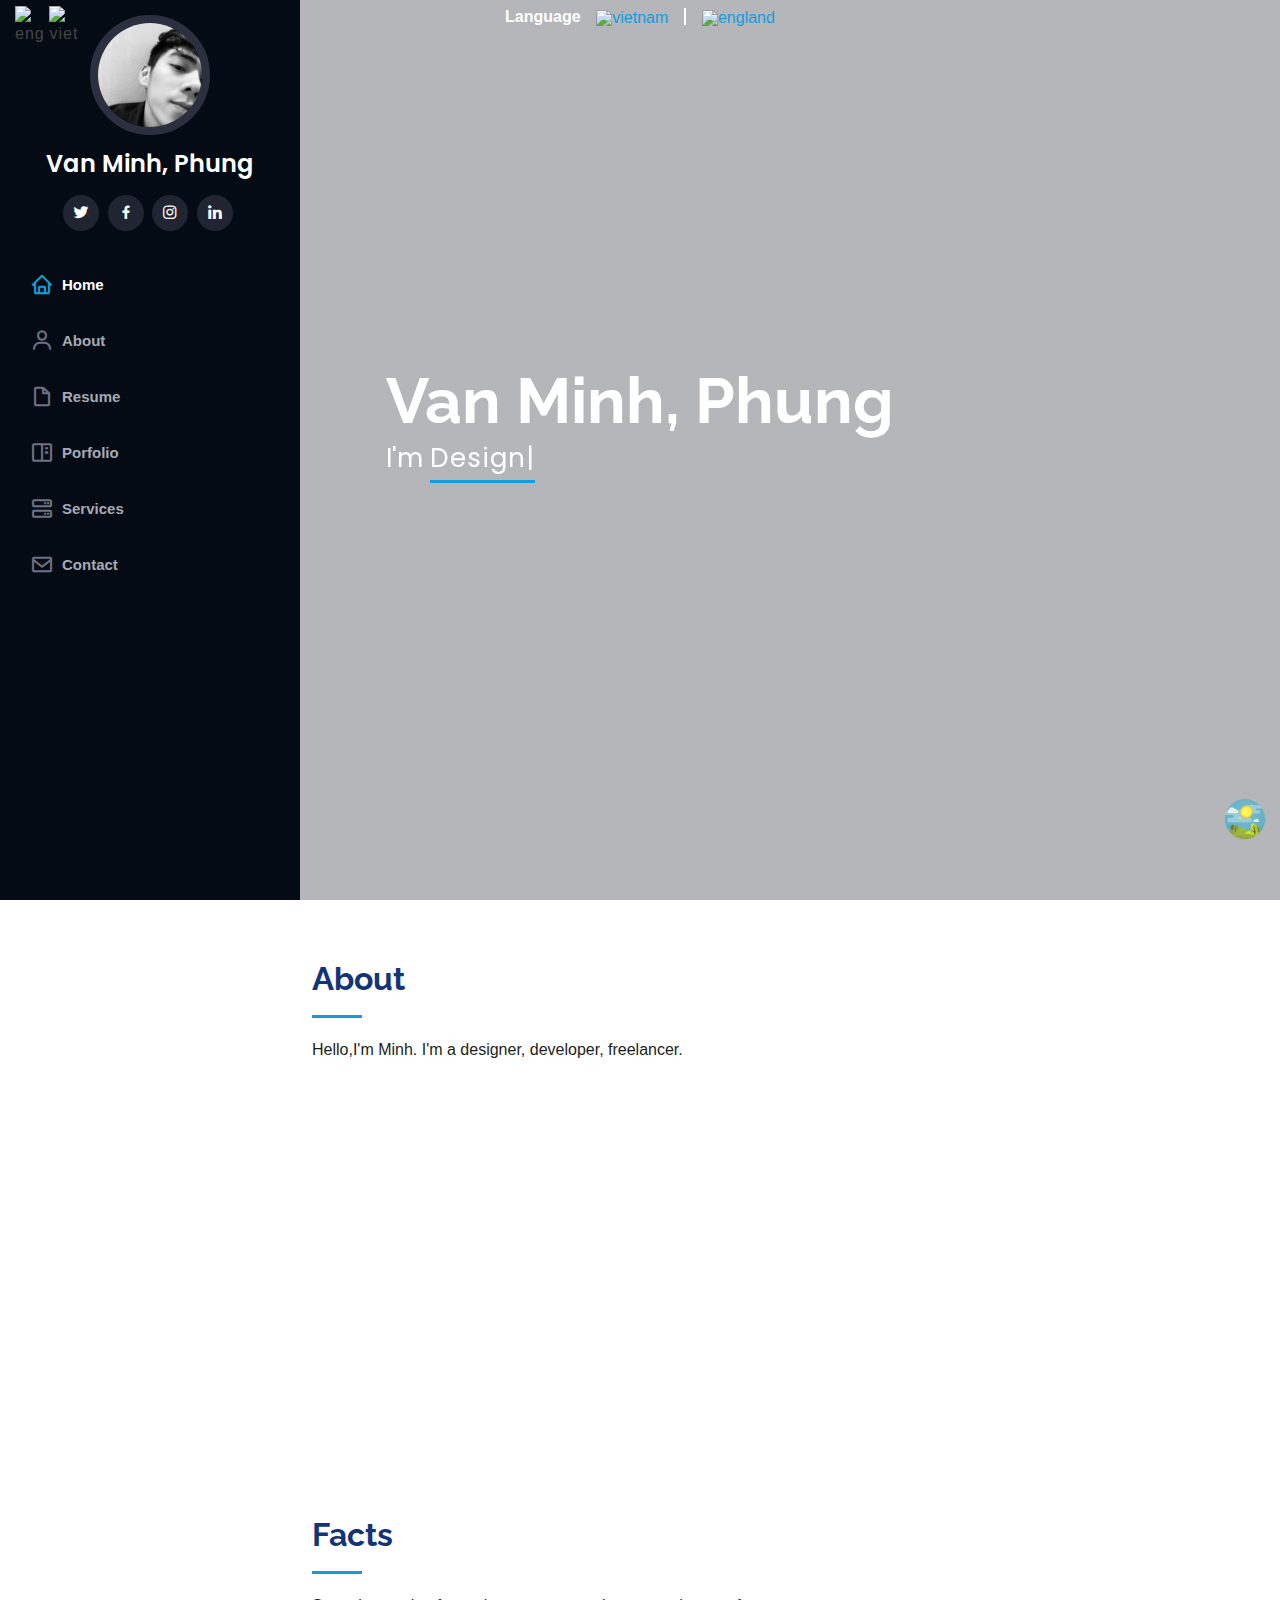
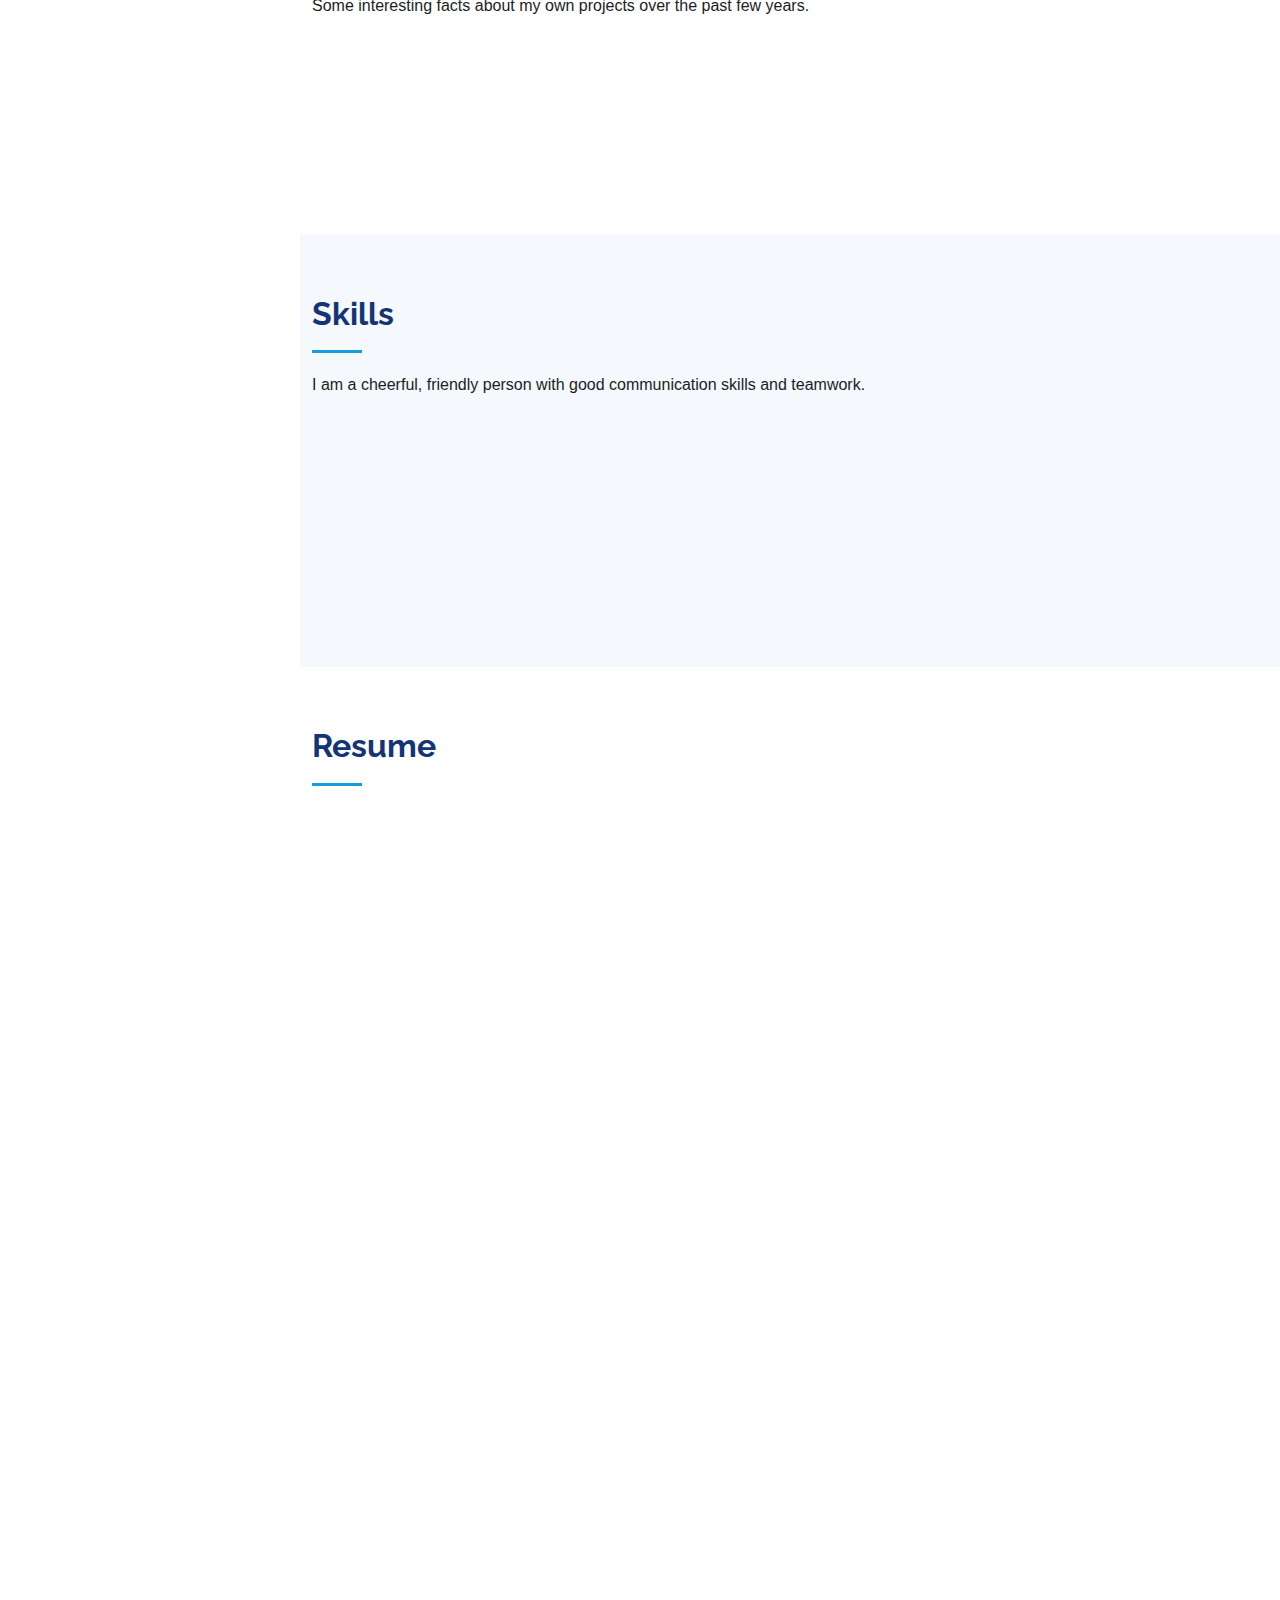
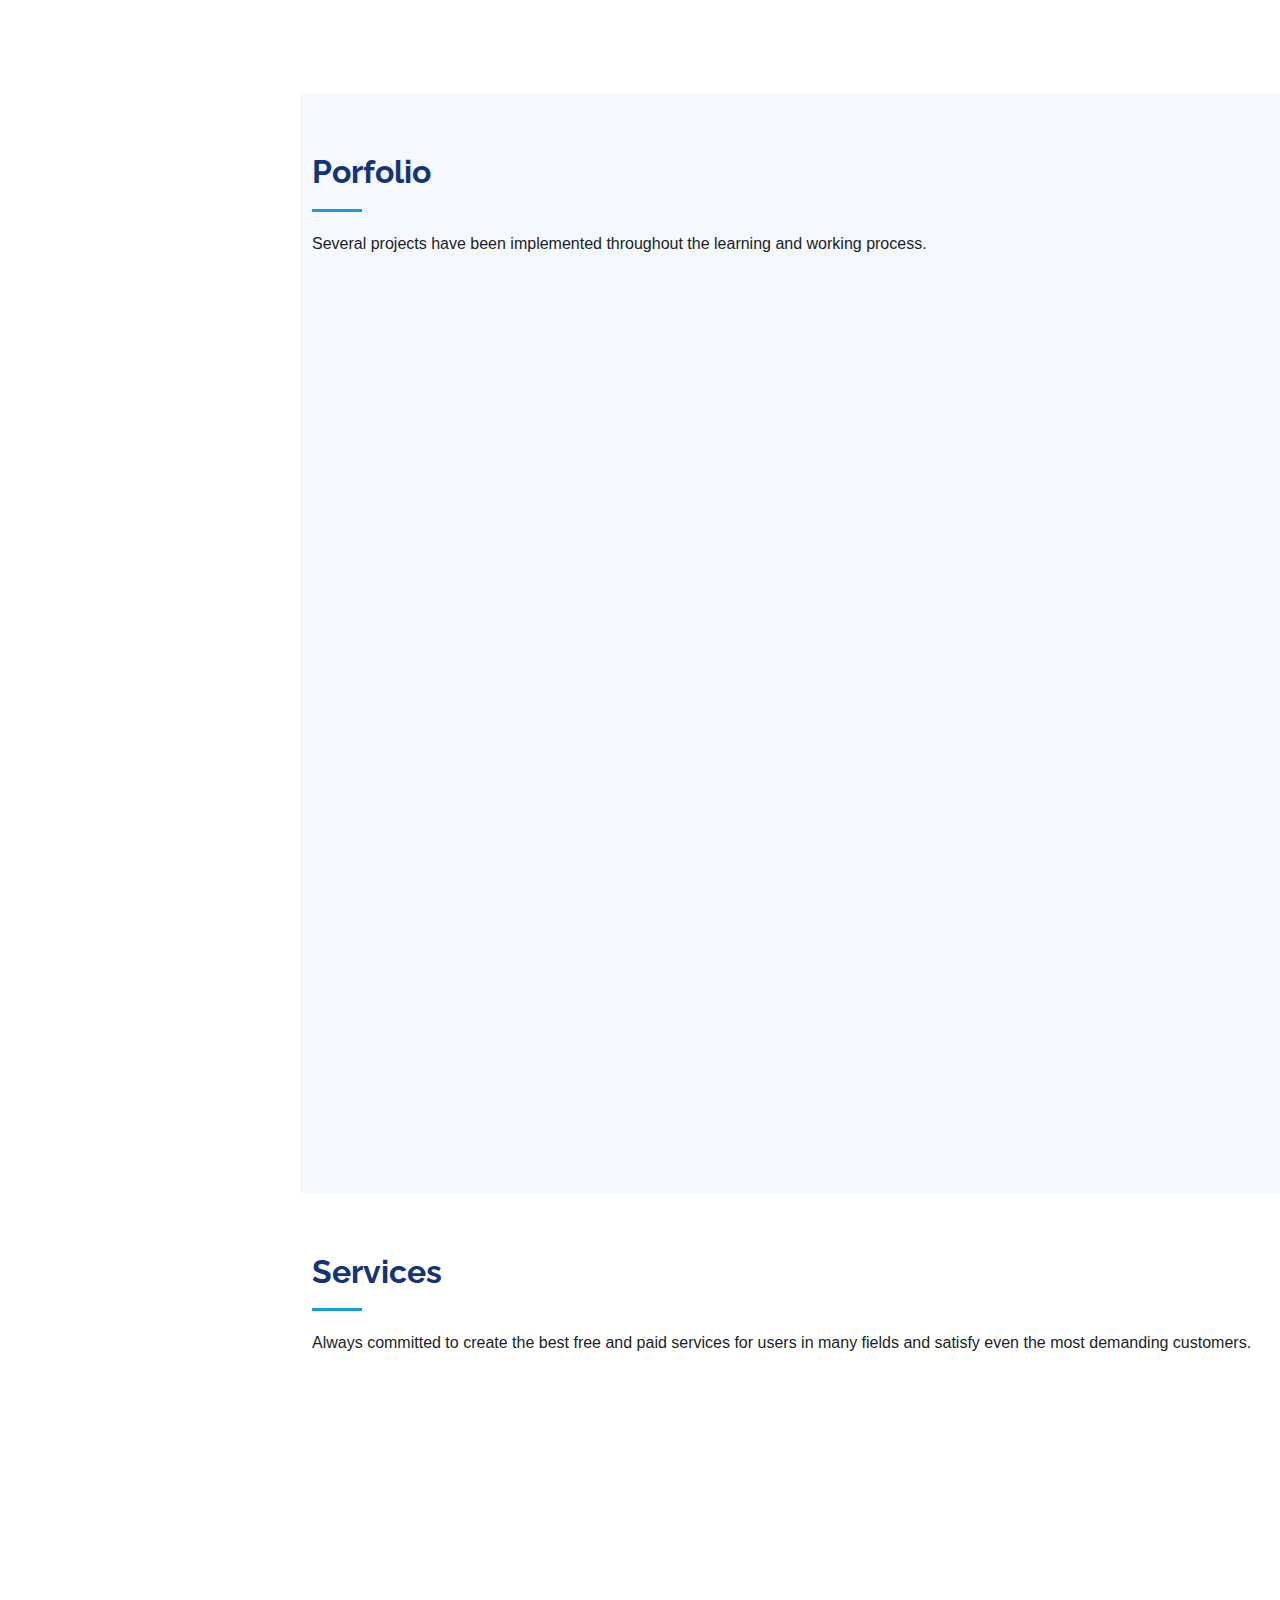
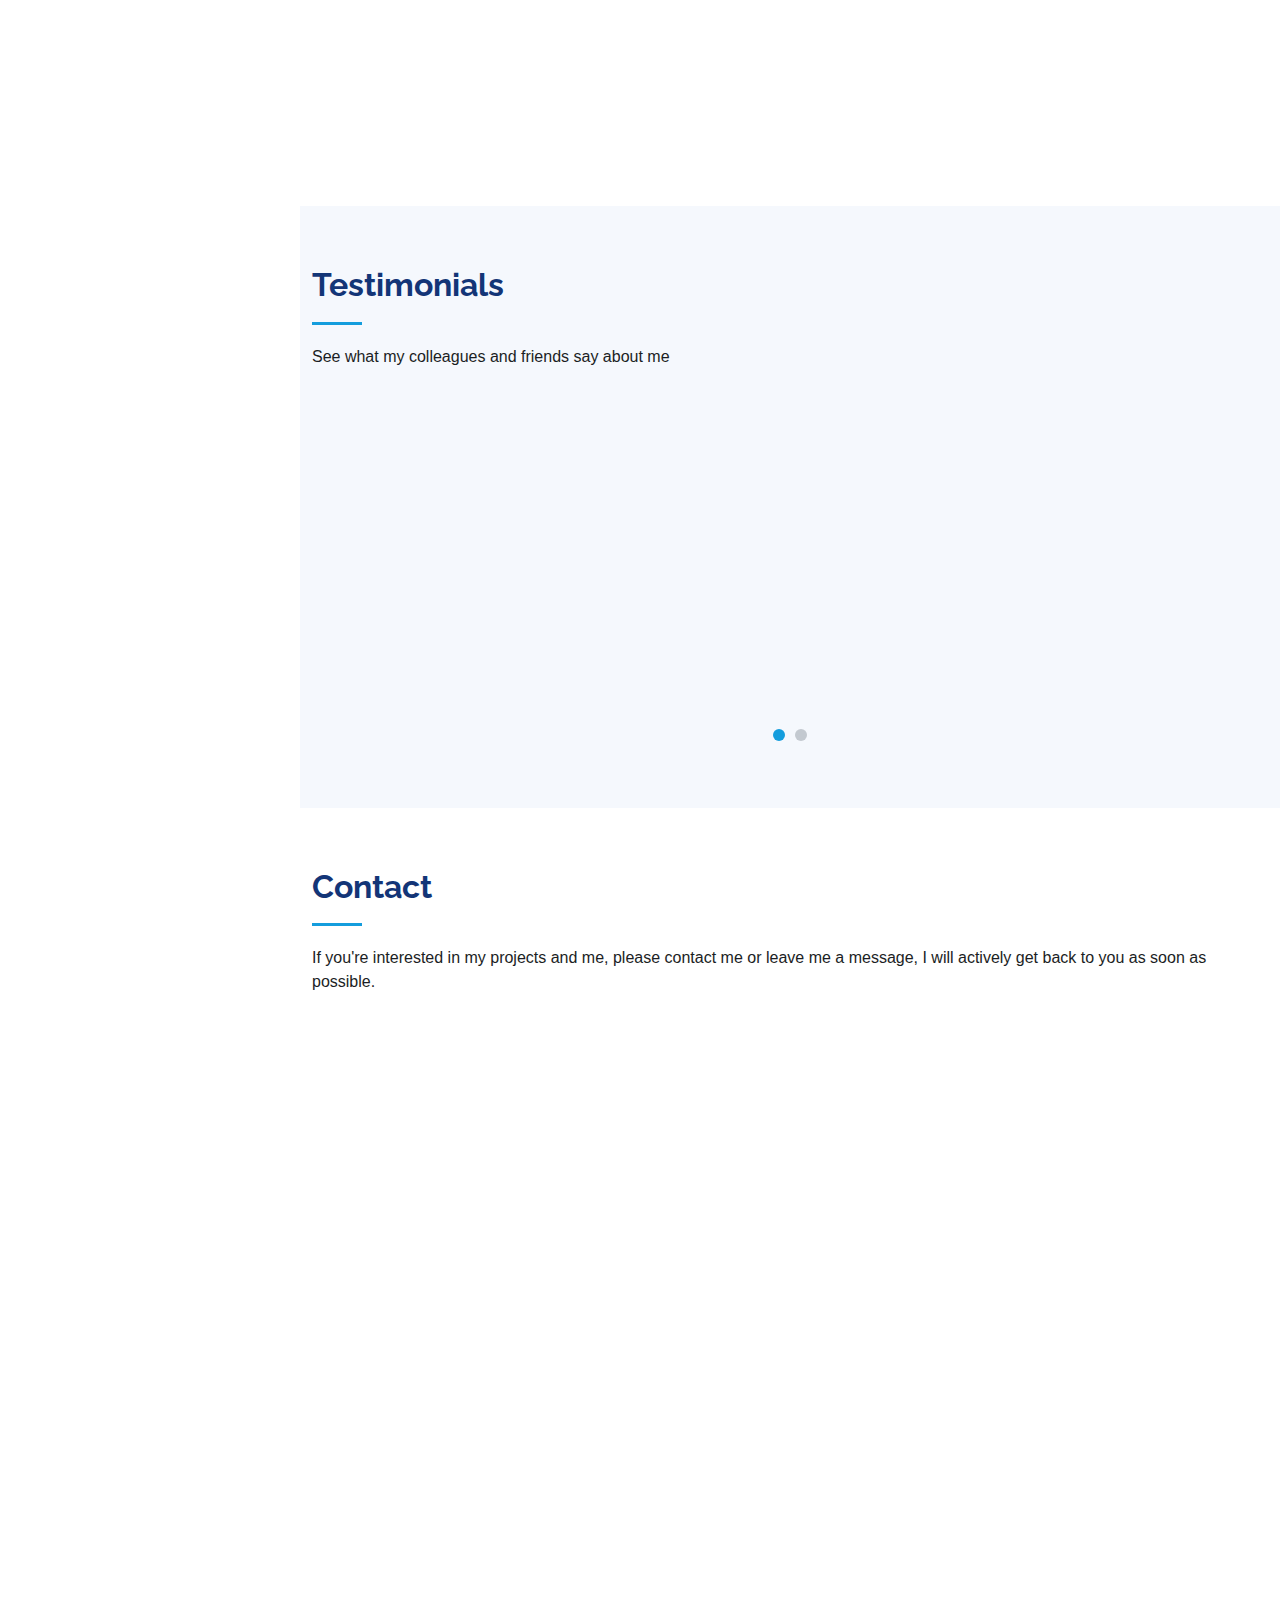
==== profile.html @ 5bf7da93 "Add files via upload" ====
<!DOCTYPE html>
<html lang="vi">
<head>
  <meta name="google-site-verification" content="xxrgv3jA4D9YxaGo-saIGn6azk2OG-ud2mWcKhaVb5M" />
  <meta charset="utf-8">
  <meta content="width=device-width, initial-scale=1.0" name="viewport">
  <title>CV-Phung Van Minh</title>
  <meta content="" name="description">
  <meta content="" name="keywords">

  <!-- Favicons -->
  <link href="assets/img/favicon.png" rel="icon">
  <link href="assets/img/apple-touch-icon.png" rel="apple-touch-icon">


  <!-- Google Fonts -->
  <link href="https://fonts.googleapis.com/css?family=Open+Sans:300,300i,400,400i,600,600i,700,700i|Raleway:300,300i,400,400i,500,500i,600,600i,700,700i|Poppins:300,300i,400,400i,500,500i,600,600i,700,700i" rel="stylesheet">

  <!-- Vendor CSS Files -->
  <link href="assets/vendor/bootstrap/css/bootstrap.min.css" rel="stylesheet">
  <link href="assets/vendor/icofont/icofont.min.css" rel="stylesheet">
  <link href="assets/vendor/boxicons/css/boxicons.min.css" rel="stylesheet">
  <link href="assets/vendor/venobox/venobox.css" rel="stylesheet">
  <link href="assets/vendor/owl.carousel/assets/owl.carousel.min.css" rel="stylesheet">
  <link href="assets/vendor/aos/aos.css" rel="stylesheet">
  <!-- Template Main CSS File -->
  <link href="assets/css/style.css" rel="stylesheet">
   <!-- load pages-->
  <link href="assets/css/load.css" rel="stylesheet">

</head>
<body>
      <!--Preload page
    <div id="loader-wrapper">      
      <div class="loader-section section-left"></div>
                <div class='wrapper'>
        <div class='iron-man-wrapper'>
          <div class='tony-stark'>
            <img src='https://s3-us-west-2.amazonaws.com/s.cdpn.io/651105/Tony_Stark.svg'>
          </div>

          <div class='arc-reactor'>
            <img src='https://s3-us-west-2.amazonaws.com/s.cdpn.io/651105/Arc_Reactor.svg'>
          </div>

          <div class='iron-man-helmet'>
            <img src='https://s3-us-west-2.amazonaws.com/s.cdpn.io/651105/Iron_Man_Helmet.svg'>
          </div>

          <div class='iron-man-left-arm'>
            <img src='https://s3-us-west-2.amazonaws.com/s.cdpn.io/651105/Iron_Man_Left_Arm.svg'>
            <div class='flame-left-hand'>
            </div>
          </div>

          <div class='iron-man-right-arm'>
            <img src='https://s3-us-west-2.amazonaws.com/s.cdpn.io/651105/Iron_Man_Right_Arm.svg'>
            <div class='flame-right-hand'>
            </div>
          </div>

          <div class='iron-man-left-leg'>
            <img src='https://s3-us-west-2.amazonaws.com/s.cdpn.io/651105/Iron_Man_Left_Leg.svg'>
            <div class='flame-left-leg'>
            </div>
          </div>

          <div class='iron-man-right-leg'>
            <img src='https://s3-us-west-2.amazonaws.com/s.cdpn.io/651105/Iron_Man_Right_Leg.svg'>
            <div class='flame-right-leg'>
            </div>
          </div>

          <div class='iron-man-chest'>
            <img src='https://s3-us-west-2.amazonaws.com/s.cdpn.io/651105/Iron_Man_Chest.svg'>
          </div>
        </div>
        <div class='shadow'>
        </div>
      </div>
            <div class="loader-section section-right"></div>
            
    </div> --> 
    <img class="sun" src="sun.png" />
    <img class="moon hide" src="dark.png" />
  </div>  
  <!-- ======= Mobile nav toggle button ======= -->
  <button type="button" class="mobile-nav-toggle d-xl-none"><i class="icofont-navigation-menu"></i></button>

  <!-- ======= Header ======= -->
  <header id="header">    
    <div class="d-flex flex-column">
      <div class="profile">
        <img src="assets/img/profile-img.jpg" alt="" class="img-fluid rounded-circle">
        <h1 class="text-light"><a class="lang" key="NAME" href="index.html">Phung Van Minh</a></h1>
        <div class="social-links mt-3 text-center">
          <a href="https://twitter.com/modunnn" target="blank" class="twitter"><i class="bx bxl-twitter"></i></a>
          <a href="https://facebook.com/ooedin.oo"  target="blank" class="facebook"><i class="bx bxl-facebook"></i></a>
          <a href="https://www.instagram.com/phung.minh88/" class="instagram" target="blank"><i class="bx bxl-instagram"></i></a>
          <!--<a href="#" class="google-plus"><i class="bx bxl-skype"></i></a>-->
          <a href="https://www.linkedin.com/in/ph%C3%B9ng-minh-210bb11bb/" target="blank" class="linkedin"><i class="bx bxl-linkedin"></i></a>
        </div>
      </div>

      <nav class="nav-menu" >
        <ul>          
          <li class="active"><a href="#Home"><i class="bx bx-home"></i> <span class="lang" key="HOME">Home</span></a></li>
          <li><a href="#about"><i class="bx bx-user"></i> <span class="lang" key="ABOUT">About</span></a></li>
          <li><a href="#resume"><i class="bx bx-file-blank"></i> <span class="lang" key="RESUME">Resume</span></a></li>
          <li><a href="#portfolio"><i class="bx bx-book-content"></i><span class="lang" key="PORTFOLIO">Portfolio</span></a></li>
          <li><a href="#services"><i class="bx bx-server"></i><span class="lang" key="SERVICES"> Services</span></a></li>
          <li><a href="#contact"><i class="bx bx-envelope"></i><span class="lang" key="CONTACT">Contact</span></a></li>

        </ul>
      </nav><!-- .nav-menu -->
      <button type="button" class="mobile-nav-toggle d-xl-none"><i class="icofont-navigation-menu"></i></button>
          <div class="dropdown_language">
            <p></p>
            <ul>      
                <la><a class="translate" id="en"><img src="https://www.flaticon.com/svg/static/icons/svg/555/555417.svg" alt="england"><span class="dropdown_list">EN</span></a></la>
                <la><a class="translate" id="vi"><img src="https://www.flaticon.com/svg/static/icons/svg/555/555515.svg" alt="vietnam"><span class="dropdown_list">VI</span></a></la></div>
  </header><!-- End Header -->

  <!-- ======= Hero Section ======= -->  
  <section id="hero" class="d-flex flex-column justify-content-center align-items-center">
    <div class="language-menu">
  <ul class="language-bar">
    <c class="lang" key="LANG">Language</c>
    <li class="dropdown_language1"><a class="translate" id="vi" href="#"><img src="https://www.flaticon.com/svg/static/icons/svg/321/321252.svg" alt="vietnam"></a></li>
    <li class="dropdown_language1"><a class="translate" id="en" href="#"><img src="https://www.flaticon.com/svg/static/icons/svg/321/321269.svg" alt="england"><span class="dropdown_list"></a></li>
   </ul>
</div>  

    <div class="hero-container" data-aos="fade-in">
      <h1 class="lang" key="NAME">Phung Van Minh</h1>
      <p>I'm <span  class="typed" data-typed-items="Designer, Developer, Freelancer"></span></p>
    </div>
  </section><!-- End Hero -->

  <main id="main">

    <!-- ======= About Section ======= -->
    <section id="about" class="about">
      <div class="container">

        <div class="section-title">
          <h2 class="lang" key="ABOUT">About</h2>
          <p class="lang" key="HELLO">Hello,I'm Minh. I'm Designer, Developer, Freelancer</p>
        </div>

        <div class="row">
          <div class="col-lg-4" data-aos="fade-right">
            <img src="assets/img/profile-img.jpg" class="img-fluid" alt="">
          </div>
          <div class="col-lg-8 pt-4 pt-lg-0 content" data-aos="fade-left">
            <h3 class="lang" key="UX/UI">UI/UX Designer &amp; Web Developer.</h3>
            <p class="font-italic"><span class="lang" key="ABOUT ME">Some basics about me.</span></p>
            <div class="row">
              <div class="col-lg-6">
                <ul>
                  <li><i class="icofont-rounded-right"></i> <strong class="lang" key="BIRTHDAY">Birthday:</strong> 8 Aug 1998</li>
                  <li><i class="icofont-rounded-right"></i> <strong class="lang" key="WEBSITE">Website: </strong> Mundo291.github.io/CV/</li>
                  <li><i class="icofont-rounded-right"></i> <strong class="lang" key="PHONE">Phone:</strong> +84 337980497</li>
                  <li><i class="icofont-rounded-right"></i> <strong class="lang" key="CITY">City:</strong> Ha Noi, VN</li>
                </ul>
              </div>
              <div class="col-lg-6">
                <ul>
                  <li><i class="icofont-rounded-right"></i> <strong class="lang" key="AGE">Age:</strong> 22</li>
                  <li><i class="icofont-rounded-right"></i> <strong class="lang" key="DEGREE">Degree:</strong><span class="lang" key="BACHELOR">Bachelor’s</span></li>
                  <li><i class="icofont-rounded-right"></i> <strong>Email:</strong> minhphung8898@gmail.com</li>
                  <li><i class="icofont-rounded-right"></i> <strong class="lang" key="FREELANCE">Freelance:</strong><span class="lang" key="FREELANCE1" >Freelancer</span></li>
                </ul>
              </div>
            </div>
            <p class="lang" key="DREAM">
              I always want to have the opportunity to work in a dynamic and professional environment, where I can promote my strengths in communication skills, improve my expertise and improve my skills.
          </div>
        </div>

      </div>
    </section><!-- End About Section -->

    <!-- ======= Facts Section ======= -->
    <section id="facts" class="facts">
      <div class="container">

        <div class="section-title">
          <h2 class="lang" key="FACTS">Facts</h2>
          <p class="lang" key="FACTS1">Some interesting facts about my own projects over the past few years.</p>
        </div>

        <div class="row no-gutters">

          <div class="col-lg-3 col-md-6 d-md-flex align-items-md-stretch" data-aos="fade-up">
            <div class="count-box">
              <i class="icofont-simple-smile"></i>
              <span data-toggle="counter-up">653</span>
              <p><strong class="lang" key="CLIENTS">Happy Clients</strong> .</p>
            </div>
          </div>

          <div class="col-lg-3 col-md-6 d-md-flex align-items-md-stretch" data-aos="fade-up" data-aos-delay="100">
            <div class="count-box">
              <i class="icofont-document-folder"></i>
              <span data-toggle="counter-up">10</span>
              <p><strong class="lang" key="PROJECTS">Projects</strong> .</p>
            </div>
          </div>

          <div class="col-lg-3 col-md-6 d-md-flex align-items-md-stretch" data-aos="fade-up" data-aos-delay="200">
            <div class="count-box">
              <i class="icofont-live-support"></i>
              <span data-toggle="counter-up">1,463</span>
              <p><strong class="lang" key="SUPPORT">Hours Of Support</strong> .</p>
            </div>
          </div>

          <div class="col-lg-3 col-md-6 d-md-flex align-items-md-stretch" data-aos="fade-up" data-aos-delay="300">
            <div class="count-box">
              <i class="icofont-users-alt-5"></i>
              <span data-toggle="counter-up">15</span>
              <p><strong class="lang" key="WORKERS">Hard Workers</strong> .</p>
            </div>
          </div>

        </div>

      </div>
    </section><!-- End Facts Section -->

    <!-- ======= Skills Section ======= -->
    <section id="skills" class="skills section-bg">
      <div class="container">

        <div class="section-title">
          <h2 class="lang" key="SKILLS">Skills</h2>
          <p class="lang" key="SKILLS1">I am a cheerful, friendly person with good communication skills and teamwork.</p>
        </div>

        <div class="row skills-content">

          <div class="col-lg-6" data-aos="fade-up">

            <div class="progress">
              <span class="skill">HTML <i class="val">70%</i></span>
              <div class="progress-bar-wrap">
                <div class="progress-bar" role="progressbar" aria-valuenow="70" aria-valuemin="0" aria-valuemax="100"></div>
              </div>
            </div>

            <div class="progress">
              <span class="skill">CSS <i class="val">70%</i></span>
              <div class="progress-bar-wrap">
                <div class="progress-bar" role="progressbar" aria-valuenow="70" aria-valuemin="0" aria-valuemax="100"></div>
              </div>
            </div>

            <div class="progress">
              <span class="skill">JavaScript <i class="val">75%</i></span>
              <div class="progress-bar-wrap">
                <div class="progress-bar" role="progressbar" aria-valuenow="75" aria-valuemin="0" aria-valuemax="100"></div>
              </div>
            </div>

          </div>

          <div class="col-lg-6" data-aos="fade-up" data-aos-delay="100">

            <div class="progress">
              <span class="skill">PHP <i class="val">40%</i></span>
              <div class="progress-bar-wrap">
                <div class="progress-bar" role="progressbar" aria-valuenow="40" aria-valuemin="0" aria-valuemax="100"></div>
              </div>
            </div>

            <div class="progress">
              <span class="skill">WordPress/CMS <i class="val">55%</i></span>
              <div class="progress-bar-wrap">
                <div class="progress-bar" role="progressbar" aria-valuenow="55" aria-valuemin="0" aria-valuemax="100"></div>
              </div>
            </div>

            <div class="progress">
              <span class="skill">Photoshop <i class="val">85%</i></span>
              <div class="progress-bar-wrap">
                <div class="progress-bar" role="progressbar" aria-valuenow="85" aria-valuemin="0" aria-valuemax="100"></div>
              </div>
            </div>

          </div>

        </div>

      </div>
    </section><!-- End Skills Section -->

    <!-- ======= Resume Section ======= -->
    <section id="resume" class="resume">
      <div class="container">

        <div class="section-title">
          <h2 class="lang" key="RESUME">Resume</h2>
          <!--<p class="lang" key="RESUME1">Time to study, work and my resume</p>-->
        </div>

        <div class="row">
          <div class="col-lg-6" data-aos="fade-up">
            <h3 class="resume-title"><span class="lang" key="SUMARY">Sumary</span></h3>
            <div class="resume-item pb-0">
              <h4 class="lang" key="NAME">Phung Van Minh </h4>
              <p><em class="lang" key="SUMARY1">Innovative and dead-end graphic designer with over 2 years of experience designing and developing user-centric technical marketing materials from the idea</em></p>
              <ul>
                <li class="lang" key="SONTAY">Ngo 143 Phung Khac Khoan, Son Tay - Ha Noi</li>
                <li>(+84) 337980497</li>
                <li>minhphung8898@gmail.com</li>
              </ul>
            </div>

            <h3 class="resume-title"><span class="lang" key="EDUCATION">Education</span></h3>
            <div class="resume-item">
              <h4 class="lang" key="ART">Art &amp; Graphic Design</h4>
              <h5>2/2018 - 9/2018</h5>
              <p><em >Ha Noi City , VN</em></p>
              <p class="lang" key="ART1">I had a period of about one year learning about art and graphic design at the heart of teaching in art and graphics in Hanoi </p>
            </div>
            <div class="resume-item">
              <h4 class="lang" key="HOTEL">Hotel management &amp; business</h4>
              <h5>2016 - 2018</h5>
              <p><em class="lang" key="HOTEL1">Thuong Mai Du lich ,HN</em></p>
              <p></p>
            </div>
          </div>
          <div class="col-lg-6" data-aos="fade-up" data-aos-delay="100">
            <h3 class="resume-title"><span class="lang" key="PROFESSIONAL">Professional Experience</span></h3>
            <div class="resume-item">
              <h4 class="lang" key="SENIOR">Senior graphic design </h4>
              <h5 class="lang" key="PRESENT">2019 - Present</h5>
              <p><em>Experion ,Singapore, SG </em></p>
              <ul>
                <li class="lang" key="PROFESSIONAL1">Leading in the design, development, and implementation of graphic, layout, and manufacturing communication materials</li>
                <li class="lang" key="PROFESSIONAL2">Work with 7 members of the design team and give advice on all aspects of the project</li>
                <li class="lang" key="PROFESSIONAL3">Done evaluating all graphic materials to ensure the quality and accuracy of the design.</li>
                <li class="lang" key="PROFESSIONAL4"> Make efficient use of production projects budget between $ 2,000 - $ 25,000.</li>
              </ul>
            </div>
            <div class="resume-item">
              <h4 class="lang" key="SPECIALIST">Graphic design specialist</h4>
              <h5>2018 - 2019</h5>
              <p><em> Advertising Games, Ho Chi Minh, VN</em></p>
              <ul>
                <li  class="lang" key="SPECIALIST1">Developed many marketing programs (logos, brochures, infographics, presentations and advertisements)</li>
                <li class="lang" key="SPECIALIST2">Work up to 5 projects or tasks at a time while under pressure</li>
                <li class="lang" key="SPECIALIST3">Introduce and advise customers on the most suitable graphic design</li>
                <li class="lang" key="SPECIALIST4">Created over 4 presentations and design recommendations per month for clients and managers</li>
              </ul>
            </div>
          </div>
        </div>

      </div>
    </section><!-- End Resume Section -->

    <!-- ======= Portfolio Section ======= -->
    <section id="portfolio" class="portfolio section-bg">
      <div class="container">

        <div class="section-title">
          <h2 class="lang" key="PORTFOLIO">Portfolio</h2>
          <p class="lang" key="PORTFOLIO1">Several projects have been implemented throughout the learning and working process</p>
        </div>

        <div class="row" data-aos="fade-up">
          <div class="col-lg-12 d-flex justify-content-center">
            <ul id="portfolio-flters">
              <li data-filter="*" class="filter-active">All</li>
              <li data-filter=".filter-app" lang-vi="Ứng dụng">App</li>
              <li data-filter=".filter-card" lang-vi="Thẻ">Card</li>
              <li data-filter=".filter-web">Web</li>
            </ul>
          </div>
        </div>

        <div class="row portfolio-container" data-aos="fade-up" data-aos-delay="100">

          <div class="col-lg-4 col-md-6 portfolio-item filter-app">
            <div class="portfolio-wrap">
              <img src="assets/img/portfolio/portfolio-1.jpg" class="img-fluid" alt="">
              <div class="portfolio-links">
                <a href="assets/img/portfolio/portfolio-1.jpg" data-gall="portfolioGallery" class="venobox" title="App 1"><i class="bx bx-plus"></i></a>
                <a href="portfolio-details.html" target="blank" title="More Details"><i class="bx bx-link"></i></a>
              </div>
            </div>
          </div>

          <div class="col-lg-4 col-md-6 portfolio-item filter-web">
            <div class="portfolio-wrap">
              <img src="assets/img/portfolio/portfolio-2.jpg" class="img-fluid" alt="">
              <div class="portfolio-links">
                <a href="assets/img/portfolio/portfolio-2.jpg" data-gall="portfolioGallery" class="venobox" title="Web 3"><i class="bx bx-plus"></i></a>
                <a href="portfolio-details.html" target="blank" title="More Details"><i class="bx bx-link"></i></a>
              </div>
            </div>
          </div>

          <div class="col-lg-4 col-md-6 portfolio-item filter-app">
            <div class="portfolio-wrap">
              <img src="assets/img/portfolio/portfolio-3.jpg" class="img-fluid" alt="">
              <div class="portfolio-links">
                <a href="assets/img/portfolio/portfolio-3.jpg" data-gall="portfolioGallery" class="venobox" title="App 3"><i class="bx bx-plus"></i></a>
                <a href="portfolio-details3.html" target="blank" title="More Details"><i class="bx bx-link"></i></a>
              </div>
            </div>
          </div>

          <div class="col-lg-4 col-md-6 portfolio-item filter-card">
            <div class="portfolio-wrap">
              <img src="assets/img/portfolio/portfolio-4.jpg" class="img-fluid" alt="">
              <div class="portfolio-links">
                <a href="assets/img/portfolio/portfolio-4.jpg" data-gall="portfolioGallery" class="venobox" title="Card 2"><i class="bx bx-plus"></i></a>
                <a href="portfolio-details4.html" target="blank" title="More Details"><i class="bx bx-link"></i></a>
              </div>
            </div>
          </div>

          <div class="col-lg-4 col-md-6 portfolio-item filter-web">
            <div class="portfolio-wrap">
              <img src="assets/img/portfolio/portfolio-5.jpg" class="img-fluid" alt="">
              <div class="portfolio-links">
                <a href="assets/img/portfolio/portfolio-5.jpg" data-gall="portfolioGallery" class="venobox" title="Web 2"><i class="bx bx-plus"></i></a>
                <a href="portfolio-details.html" target="blank" title="More Details"><i class="bx bx-link"></i></a>
              </div>
            </div>
          </div>

          <div class="col-lg-4 col-md-6 portfolio-item filter-app">
            <div class="portfolio-wrap">
              <img src="assets/img/portfolio/portfolio-6.jpg" class="img-fluid" alt="">
              <div class="portfolio-links">
                <a href="assets/img/portfolio/portfolio-6.jpg" data-gall="portfolioGallery" class="venobox" title="App 2"><i class="bx bx-plus"></i></a>
                <a href="portfolio-details2.html" target="blank" title="More Details"><i class="bx bx-link"></i></a>
              </div>
            </div>
          </div>

          <div class="col-lg-4 col-md-6 portfolio-item filter-card">
            <div class="portfolio-wrap">
              <img src="assets/img/portfolio/portfolio-7.jpg" class="img-fluid" alt="">
              <div class="portfolio-links">
                <a href="assets/img/portfolio/portfolio-7.jpg" data-gall="portfolioGallery" class="venobox" title="Card 1"><i class="bx bx-plus"></i></a>
                <a href="portfolio-details.html" target="blank" title="More Details"><i class="bx bx-link"></i></a>
              </div>
            </div>
          </div>

          <div class="col-lg-4 col-md-6 portfolio-item filter-card">
            <div class="portfolio-wrap">
              <img src="assets/img/portfolio/portfolio-8.jpg" class="img-fluid" alt="">
              <div class="portfolio-links">
                <a href="assets/img/portfolio/portfolio-8.jpg" data-gall="portfolioGallery" class="venobox" title="Card 3"><i class="bx bx-plus"></i></a>
                <a href="portfolio-details.html" target="blank" title="More Details"><i class="bx bx-link"></i></a>
              </div>
            </div>
          </div>

          <div class="col-lg-4 col-md-6 portfolio-item filter-web">
            <div class="portfolio-wrap">
              <img src="assets/img/portfolio/portfolio-9.jpg" class="img-fluid" alt="">
              <div class="portfolio-links">
                <a href="assets/img/portfolio/portfolio-9.jpg" data-gall="portfolioGallery" class="venobox" title="Web 3"><i class="bx bx-plus"></i></a>
                <a href="portfolio-details.html" target="blank" title="More Details"><i class="bx bx-link"></i></a>
              </div>
            </div>
          </div>

        </div>

      </div>
    </section><!-- End Portfolio Section -->

    <!-- ======= Services Section ======= -->
    <section id="services" class="services">
      <div class="container">

        <div class="section-title">
          <h2 class="lang" key="SERVICES">Services</h2>
          <p class="lang" key="SERVICESS">Always committed to creating the best free and paid services for users in many fields, satisfying even the most demanding customers.</p>
        </div>

        <div class="row">
          <div class="col-lg-4 col-md-6 icon-box" data-aos="fade-up">
            <div class="icon"><i class="icofont-computer"></i></div>
            <h4 class="title"><a class="lang" key="SERVICESTYPE1" href="">Software</a></h4>
            <p class="description"><span class="lang" key="SERVICES1">Always at the forefront in creating, supporting and building computer software according to the needs of individuals, groups or companies in need</span></p>
          </div>
          <div class="col-lg-4 col-md-6 icon-box" data-aos="fade-up" data-aos-delay="100">
            <div class="icon"><i class="icofont-chart-bar-graph"></i></div>
            <h4 class="title"><a href="" class="lang" key="SERVICESTYPE2">Reasonable</a></h4>
            <p class="description" ><span class="lang" key="SERVICES2">Carrying out all projects large and small, always with reasonable spending, maximum cost saving and efficiency</span></p>
          </div>
          <div class="col-lg-4 col-md-6 icon-box" data-aos="fade-up" data-aos-delay="200">
            <div class="icon"><i class="icofont-earth"></i></div>
            <h4 class="title"><a href="" class="lang" key="SERVICESTYPE3">Globalization</a></h4>
            <p class="description" ><span class="lang" key="SERVICES3">Providing good service experiences that are trusted and widely used worldwide</span></p>
          </div>
          <div class="col-lg-4 col-md-6 icon-box" data-aos="fade-up" data-aos-delay="300">
            <div class="icon"><i class="icofont-image"></i></div>
            <h4 class="title"><a href="" class="lang" key="SERVICESTYPE4">Design</a></h4>
            <p class="description" ><span class="lang" key="SERVICES4">Design, build image, serve individuals and organizations in need</span></p>
          </div>
          <div class="col-lg-4 col-md-6 icon-box" data-aos="fade-up" data-aos-delay="400">
            <div class="icon"><i class="icofont-settings"></i></div>
            <h4 class="title"><a href="" class="lang" key="SERVICESTYPE5">Change</a></h4>
            <p class="description"><span class="lang" key="SERVICES5">Arrange, change, and make reasonable adjustments to the needs of customers</span></p>
          </div>
          <div class="col-lg-4 col-md-6 icon-box" data-aos="fade-up" data-aos-delay="500">
            <div class="icon"><i class="icofont-tasks-alt"></i></div>
            <h4 class="title"><a href="" class="lang" key="SERVICESTYPE6">Times</a></h4>
            <p class="description" ><span class="lang" key="SERVICES6">Working hard, achieving high efficiency, always bringing extremely great service experiences and especially never being late for an appointment</span></p>
          </div>
        </div>

      </div>
    </section><!-- End Services Section -->

    <!-- ======= Testimonials Section ======= -->
    <section id="testimonials" class="testimonials section-bg">
      <div class="container">

        <div class="section-title">
          <h2 class="lang" key="TESTIMONIALS">Testimonials</h2>
          <p class="lang" key="TESTIMONIALS1">See what my colleagues and friends say about me</p>
        </div>

        <div class="owl-carousel testimonials-carousel">

          <div class="testimonial-item" data-aos="fade-up">
            <p>
              <i class="bx bxs-quote-alt-left quote-icon-left"></i class="lang" key="TESTIMONIALSTYPE1">
              Hay
              <i class="bx bxs-quote-alt-right quote-icon-right"></i>
            </p>
            <img src="assets/img/testimonials/testimonials-1.jpg" class="testimonial-img" alt="">
            <h3>Saul Goodman</h3>
            <h4>Ceo &amp; Founder</h4>
          </div>

          <div class="testimonial-item" data-aos="fade-up" data-aos-delay="100">
            <p>
              <i class="bx bxs-quote-alt-left quote-icon-left"></i class="lang" key="TESTIMONIALSTYPE2">
              Được của ló
              <i class="bx bxs-quote-alt-right quote-icon-right"></i>
            </p>
            <img src="assets/img/testimonials/testimonials-2.jpg" class="testimonial-img" alt="">
            <h3>Sara Wilsson</h3>
            <h4>Designer</h4>
          </div>
          <div class="testimonial-item" data-aos="fade-up" data-aos-delay="200">
            <p>
              <i class="bx bxs-quote-alt-left quote-icon-left"></i class="lang" key="TESTIMONIALSTYPE3">
              Đẹp Trai, hát hay, nhà giàu, đỉnh kout
              <i class="bx bxs-quote-alt-right quote-icon-right"></i>
            </p>
            <img src="assets/img/testimonials/testimonials-3.jpg" class="testimonial-img" alt="">
            <h3>Jena Karlis</h3>
            <h4>Store Owner</h4>
          </div>

          <div class="testimonial-item" data-aos="fade-up" data-aos-delay="300">
            <p>
              <i class="bx bxs-quote-alt-left quote-icon-left"></i class="lang" key="TESTIMONIALSTYPE4">
              Nhiều tiền thích thậc.
              <i class="bx bxs-quote-alt-right quote-icon-right"></i>
            </p>
            <img src="assets/img/testimonials/testimonials-4.jpg" class="testimonial-img" alt="">
            <h3>Matt Brandon</h3>
            <h4>Freelancer</h4>
          </div>

          <div class="testimonial-item" data-aos="fade-up" data-aos-delay="400">
            <p>
              <i class="bx bxs-quote-alt-left quote-icon-left"></i class="lang" key="TESTIMONIALSTYPE5">
              Đỉnh của chóp
              <i class="bx bxs-quote-alt-right quote-icon-right"></i>
            </p>
            <img src="assets/img/testimonials/testimonials-5.jpg" class="testimonial-img" alt="">
            <h3>John Larson</h3>
            <h4>Entrepreneur</h4>
          </div>

        </div>

      </div>
    </section><!-- End Testimonials Section -->

    <!-- ======= Contact Section ======= -->
    <section id="contact" class="contact">
      <div class="container">

        <div class="section-title">
          <h2 class="lang" key="CONTACT">Contact</h2>
          <p class="lang" key="CONTACT1">Are you interested in me or my projects, please contact me or leave me a message, I will actively get back to you as soon as possible</p>
        </div>

        <div class="row" data-aos="fade-in">

          <div class="col-lg-5 d-flex align-items-stretch">
            <div class="info">
              <div class="address">
                <i class="icofont-google-map"></i>
                <h4 class="lang" key="LOCATION">Location:</h4>
                <p class="lang" key="SONTAY">Ngo 143 Phung Khac Khoan, Son Tay - Ha Noi</p>
              </div>

              <div class="email">
                <i class="icofont-envelope"></i>
                <h4>Email:</h4>
                <p>minhphung8898@gmail.com</p>
              </div>

              <div class="phone">
                <i class="icofont-phone"></i>
                <h4 class="lang" key="PHONE">Call:</h4>
                <p>+84 337980497</p>
              </div>
              <iframe src="https://www.google.com/maps/embed?pb=!1m14!1m8!1m3!1d119076.42147852923!2d105.3989331!3d21.1468989!3m2!1i1024!2i768!4f13.1!3m3!1m2!1s0x3134f60259dd7b71%3A0x2c9975b277d8623c!2zMTQzIFBow7luZyBLaOG6r2MgS2hvYW4sIFAuIFBow7ogVGjhu4tuaCwgU8ahbiBUw6J5LCBIw6AgTuG7mWksIFZp4buHdCBOYW0!5e0!3m2!1svi!2skh!4v1603371700117!5m2!1svi!2skh" frameborder="0" style="border:0; width: 100%; height: 290px;" allowfullscreen></iframe>
            </div>

          </div>

          <div class="col-lg-7 mt-5 mt-lg-0 d-flex align-items-stretch">
            <form action="forms/contact.php" method="post" role="form" class="php-email-form">
              <div class="row">
                <div class="form-group col-md-6">
                  <label for="name"><span class="lang" key="YOURNAME">Your Name</span></label>
                  <input type="text" name="name" class="form-control" id="name" data-rule="minlen:4" data-msg="Please enter at least 4 chars" />
                  <div class="validate"></div>
                </div>
                <div class="form-group col-md-6">
                  <label for="name" ><span class="lang" key="YOURMAIL">Your Email</label>
                  <input type="email" class="form-control" name="email" id="email" data-rule="email" data-msg="Please enter a valid email" />
                  <div class="validate"></div>
                </div>
              </div>
              <div class="form-group">
                <label for="name" ><span class="lang" key="SUBJECT">Subject</label>
                <input type="text" class="form-control" name="subject" id="subject" data-rule="minlen:4" data-msg="Please enter at least 8 chars of subject" />
                <div class="validate"></div>
              </div>
              <div class="form-group">
                <label for="name" ><span class="lang" key="MESSAGE">Message</label>
                <textarea class="form-control" name="message" rows="10" data-rule="required" data-msg="Please write something for us"></textarea>
                <div class="validate"></div>
              </div>
              <div class="mb-3">
                <div class="loading"><span class="lang" key="LOAD">Loading</div>
                <div class="error-message"></div>
                <div class="sent-message"><span class="lang" key="DONE">Your message has been sent. Thank you!</div>
              </div>
              <div class="text-center"><button type="submit" class="lang" key="SEND">Send Message</button></div>
            </form>
          </div>

        </div>

      </div>
    </section><!-- End Contact Section -->

  </main><!-- End #main -->

  <!-- ======= Footer ======= -->
  <footer id="footer">
    <div class="container">
      <div class="copyright">
      </div>
      <div class="credits">
      </div>
    </div>
  </footer><!-- End  Footer -->

  <a href="#" class="back-to-top"><i class="icofont-simple-up"></i></a>

  <!-- Vendor JS Files -->  
  <script src="assets/vendor/jquery/jquery.min.js"></script>
  <script src="assets/vendor/bootstrap/js/bootstrap.bundle.min.js"></script>
  <script src="assets/vendor/jquery.easing/jquery.easing.min.js"></script>
  <script src="assets/vendor/php-email-form/validate.js"></script>
  <script src="assets/vendor/waypoints/jquery.waypoints.min.js"></script>
  <script src="assets/vendor/counterup/counterup.min.js"></script>
  <script src="assets/vendor/isotope-layout/isotope.pkgd.min.js"></script>
  <script src="assets/vendor/venobox/venobox.min.js"></script>
  <script src="assets/vendor/owl.carousel/owl.carousel.min.js"></script>
  <script src="assets/vendor/typed.js/typed.min.js"></script>
  <script src="assets/vendor/aos/aos.js"></script>
  <!-- Template Main JS File -->
  <script src="assets/js/main.js"></script>
            <!-- Ngôn ngữ trang-->
  <script src="assets/js/lang.js"></script>
            <!-- Preload Page
  <script src="assets/js/load.js"></script>-->
<!-- Load Facebook SDK for JavaScript -->
      <div id="fb-root"></div>
      <script>
        window.fbAsyncInit = function() {
          FB.init({
            xfbml            : true,
            version          : 'v8.0'
          });
        };

        (function(d, s, id) {
        var js, fjs = d.getElementsByTagName(s)[0];
        if (d.getElementById(id)) return;
        js = d.createElement(s); js.id = id;
        js.src = 'https://connect.facebook.net/vi_VN/sdk/xfbml.customerchat.js';
        fjs.parentNode.insertBefore(js, fjs);
      }(document, 'script', 'facebook-jssdk'));</script>

      <!-- Your Chat Plugin code -->
      <div class="fb-customerchat"
        attribution=setup_tool
        page_id="139306690169077"
  theme_color="#000000">
      </div>
</script>
        <!--Text to voice
<script src="https://code.responsivevoice.org/responsivevoice.js?key=u14YCu5X"></script>
<script> 
function getSelectionText() {
    var text = "";
    if (window.getSelection) {
        text = window.getSelection().toString();
    // for Internet Explorer 8 and below. For Blogger, you should use &amp;&amp; instead of &&.
    } else if (document.selection && document.selection.type != "Control") { 
        text = document.selection.createRange().text;
    }
    return text;
}
$(document).ready(function (){ // when the document has completed loading
   $(document).mouseup(function (e){ // attach the mouseup event for all div and pre tags
      setTimeout(function() { // When clicking on a highlighted area, the value stays highlighted until after the mouseup event, and would therefore stil be captured by getSelection. This micro-timeout solves the issue. 
         responsiveVoice.cancel(); // stop anything currently being spoken
         responsiveVoice.speak(getSelectionText(), "UK English Male"); //speak the text as returned by getSelectionText
      }, 1);
   });
});
</script>
<script>
  setTimeout(responsiveVoice.speak("Hi, you are connecting to my website. My name is Minh. I'm a , (Designer.  Developer.  Freelancer )", "UK English Male"), 1000);
</script>>-->
</body>
</html>
---- assets/vendor/venobox/venobox.css ----
/* ------ venobox.css --------*/
.vbox-overlay *, .vbox-overlay *:before, .vbox-overlay *:after{
    -webkit-backface-visibility: hidden;
    -webkit-box-sizing:border-box;
    -moz-box-sizing:border-box;
    box-sizing:border-box;
}
.vbox-overlay * { 
    -webkit-backface-visibility: visible;
    backface-visibility: visible;
}
.vbox-overlay{
    display: -webkit-flex;
    display: flex;
    -webkit-flex-direction: column;
    flex-direction: column;
    -webkit-justify-content: center;
    justify-content: center;
    -webkit-align-items: center;
    align-items: center;
    position: fixed;
    left: 0;
    top: 0;
    bottom: 0;
    right: 0;
    z-index: 999999;
}

/* ----- navigation ----- */
.vbox-title{
    width: 100%;
    height: 40px;
    float: left;
    text-align: center;
    line-height: 28px;
    font-size: 12px;
    padding: 6px 50px;
    overflow: hidden;
    position: fixed;
    display: none;
    left: 0;
    z-index: 89;
}
.vbox-close{
    cursor: pointer;
    position: fixed;
    top: -1px;
    right: 0;
    width: 50px;
    height: 40px;
    padding: 6px;
    display: block;
    background-position:10px center;
    overflow: hidden;
    font-size: 24px;
    line-height: 1;
    text-align: center;
    z-index: 99;
}
.vbox-left{
    cursor: pointer;
    position: fixed;
    left: 0;
    height: 40px;
    overflow: hidden;
    line-height: 28px;
    font-size: 12px;
    z-index: 99;
    display: flex;
    align-items:center;
}
.vbox-num{
    display: inline-block;
    margin: 6px 0 6px 15px;
}
/* ----- Social share ----- */
.vbox-share{
    line-height: 28px;
    font-size: 12px;
    overflow: hidden;
    position: fixed;
    left: 0;
    z-index: 98;
    display: flex;
    align-items:center;
    justify-content: center;
    width: 100%;
    text-align: center;
}
.vbox-share svg{
    max-height: 28px;
    width: 28px;
    z-index: 10;
    margin-left: 12px;
    margin-top: 6px;
    margin-bottom: 6px;
    vertical-align: middle;
}


/* ----- navigation ARROWS ----- */
.vbox-next, .vbox-prev{
    position: fixed;
    top: 50%;
    margin-top: -15px;
    overflow: hidden;
    cursor: pointer;
    display: block;
    width: 45px;
    height: 45px;
    z-index: 99;
}
.vbox-next span, .vbox-prev span{
    position: relative;
    width: 20px;
    height: 20px;
    border: 2px solid transparent;
    border-top-color: #B6B6B6;
    border-right-color: #B6B6B6;
    text-indent: -100px;
    position: absolute;
    top: 8px;
    display: block;
}
.vbox-prev{
    left: 15px;
}
.vbox-next{
    right: 15px;
}
.vbox-prev span{
    left: 10px;
    -ms-transform: rotate(-135deg);
    -webkit-transform: rotate(-135deg);
    transform: rotate(-135deg);
}
.vbox-next span{
    -ms-transform: rotate(45deg);
    -webkit-transform: rotate(45deg);
    transform: rotate(45deg);
    right: 10px;
}
/* ------- inline window ------ */
.vbox-inline{
    width: 420px;
    height: 315px;
    height: 70vh;
    padding: 10px;
    background: #fff;
    margin: 0 auto;
    overflow: auto;
    text-align: left;
}
/* ------- Video & iFrames window ------ */
.venoframe{
    max-width: 100%;
    width: 100%;
    border: none;
    width: 100%;
    height: 260px;
    height: 70vh;
}
.venoframe.vbvid{
    height: 260px;
}
@media (min-width: 768px) {
    .venoframe, .vbox-inline{
        width: 90%;
        height: 360px;
        height: 70vh;
    }
    .venoframe.vbvid{
        width: 640px;
        height: 360px;
    }
}
@media (min-width: 992px) {
    .venoframe, .vbox-inline{
        max-width: 1200px;
        width: 80%;
        height: 540px;
        height: 70vh;
    }
    .venoframe.vbvid{
        width: 960px;
        height: 540px;
    }
}
/* 
Please do NOT edit this part! 
or at least read this note: http://i.imgur.com/7C0ws9e.gif
*/
.vbox-open{
    overflow: hidden;
}
.vbox-container{
    position: absolute;
    left: 0;
    right: 0;
    top: 0;
    bottom: 0;
    overflow-x: hidden;
    overflow-y: scroll;
    overflow-scrolling: touch;
    -webkit-overflow-scrolling: touch;
    z-index: 20;
    max-height: 100%;

}

.vbox-content{
    text-align: center;
    float: left;
    width: 100%;
    position: relative;
    overflow: hidden;
    padding: 20px 4%;
}
.vbox-container img{
    max-width: 100%;
    height: auto;
}
.vbox-figlio{
    box-shadow: 0 0 12px rgba(0,0,0,0.19), 0 6px 6px rgba(0,0,0,0.23);
    max-width: 100%;
    text-align: initial;
}
img.vbox-figlio{
    -webkit-user-select: none;
-khtml-user-select: none;
-moz-user-select: none;
-o-user-select: none;
user-select: none;
}
.vbox-content.swipe-left{
    margin-left: -200px !important;
}
.vbox-content.swipe-right{
    margin-left: 200px !important;
}
.vbox-animated{
    webkit-transition: margin 300ms ease-out;
    transition: margin 300ms ease-out;
}

/* ---------- preloader ----------
 * SPINKIT 
 * http://tobiasahlin.com/spinkit/
-------------------------------- */
.sk-double-bounce,.sk-rotating-plane{width:40px;height:40px;margin:40px auto}.sk-rotating-plane{background-color:#333;-webkit-animation:sk-rotatePlane 1.2s infinite ease-in-out;animation:sk-rotatePlane 1.2s infinite ease-in-out}@-webkit-keyframes sk-rotatePlane{0%{-webkit-transform:perspective(120px) rotateX(0) rotateY(0);transform:perspective(120px) rotateX(0) rotateY(0)}50%{-webkit-transform:perspective(120px) rotateX(-180.1deg) rotateY(0);transform:perspective(120px) rotateX(-180.1deg) rotateY(0)}100%{-webkit-transform:perspective(120px) rotateX(-180deg) rotateY(-179.9deg);transform:perspective(120px) rotateX(-180deg) rotateY(-179.9deg)}}@keyframes sk-rotatePlane{0%{-webkit-transform:perspective(120px) rotateX(0) rotateY(0);transform:perspective(120px) rotateX(0) rotateY(0)}50%{-webkit-transform:perspective(120px) rotateX(-180.1deg) rotateY(0);transform:perspective(120px) rotateX(-180.1deg) rotateY(0)}100%{-webkit-transform:perspective(120px) rotateX(-180deg) rotateY(-179.9deg);transform:perspective(120px) rotateX(-180deg) rotateY(-179.9deg)}}.sk-double-bounce{position:relative}.sk-double-bounce .sk-child{width:100%;height:100%;border-radius:50%;background-color:#333;opacity:.6;position:absolute;top:0;left:0;-webkit-animation:sk-doubleBounce 2s infinite ease-in-out;animation:sk-doubleBounce 2s infinite ease-in-out}.sk-chasing-dots .sk-child,.sk-spinner-pulse,.sk-three-bounce .sk-child{background-color:#333;border-radius:100%}.sk-double-bounce .sk-double-bounce2{-webkit-animation-delay:-1s;animation-delay:-1s}@-webkit-keyframes sk-doubleBounce{0%,100%{-webkit-transform:scale(0);transform:scale(0)}50%{-webkit-transform:scale(1);transform:scale(1)}}@keyframes sk-doubleBounce{0%,100%{-webkit-transform:scale(0);transform:scale(0)}50%{-webkit-transform:scale(1);transform:scale(1)}}.sk-wave{margin:40px auto;width:50px;height:40px;text-align:center;font-size:10px}.sk-wave .sk-rect{background-color:#333;height:100%;width:6px;display:inline-block;-webkit-animation:sk-waveStretchDelay 1.2s infinite ease-in-out;animation:sk-waveStretchDelay 1.2s infinite ease-in-out}.sk-wave .sk-rect1{-webkit-animation-delay:-1.2s;animation-delay:-1.2s}.sk-wave .sk-rect2{-webkit-animation-delay:-1.1s;animation-delay:-1.1s}.sk-wave .sk-rect3{-webkit-animation-delay:-1s;animation-delay:-1s}.sk-wave .sk-rect4{-webkit-animation-delay:-.9s;animation-delay:-.9s}.sk-wave .sk-rect5{-webkit-animation-delay:-.8s;animation-delay:-.8s}@-webkit-keyframes sk-waveStretchDelay{0%,100%,40%{-webkit-transform:scaleY(.4);transform:scaleY(.4)}20%{-webkit-transform:scaleY(1);transform:scaleY(1)}}@keyframes sk-waveStretchDelay{0%,100%,40%{-webkit-transform:scaleY(.4);transform:scaleY(.4)}20%{-webkit-transform:scaleY(1);transform:scaleY(1)}}.sk-wandering-cubes{margin:40px auto;width:40px;height:40px;position:relative}.sk-wandering-cubes .sk-cube{background-color:#333;width:10px;height:10px;position:absolute;top:0;left:0;-webkit-animation:sk-wanderingCube 1.8s ease-in-out -1.8s infinite both;animation:sk-wanderingCube 1.8s ease-in-out -1.8s infinite both}.sk-chasing-dots,.sk-spinner-pulse{width:40px;height:40px;margin:40px auto}.sk-wandering-cubes .sk-cube2{-webkit-animation-delay:-.9s;animation-delay:-.9s}@-webkit-keyframes sk-wanderingCube{0%{-webkit-transform:rotate(0);transform:rotate(0)}25%{-webkit-transform:translateX(30px) rotate(-90deg) scale(.5);transform:translateX(30px) rotate(-90deg) scale(.5)}50%{-webkit-transform:translateX(30px) translateY(30px) rotate(-179deg);transform:translateX(30px) translateY(30px) rotate(-179deg)}50.1%{-webkit-transform:translateX(30px) translateY(30px) rotate(-180deg);transform:translateX(30px) translateY(30px) rotate(-180deg)}75%{-webkit-transform:translateX(0) translateY(30px) rotate(-270deg) scale(.5);transform:translateX(0) translateY(30px) rotate(-270deg) scale(.5)}100%{-webkit-transform:rotate(-360deg);transform:rotate(-360deg)}}@keyframes sk-wanderingCube{0%{-webkit-transform:rotate(0);transform:rotate(0)}25%{-webkit-transform:translateX(30px) rotate(-90deg) scale(.5);transform:translateX(30px) rotate(-90deg) scale(.5)}50%{-webkit-transform:translateX(30px) translateY(30px) rotate(-179deg);transform:translateX(30px) translateY(30px) rotate(-179deg)}50.1%{-webkit-transform:translateX(30px) translateY(30px) rotate(-180deg);transform:translateX(30px) translateY(30px) rotate(-180deg)}75%{-webkit-transform:translateX(0) translateY(30px) rotate(-270deg) scale(.5);transform:translateX(0) translateY(30px) rotate(-270deg) scale(.5)}100%{-webkit-transform:rotate(-360deg);transform:rotate(-360deg)}}.sk-spinner-pulse{-webkit-animation:sk-pulseScaleOut 1s infinite ease-in-out;animation:sk-pulseScaleOut 1s infinite ease-in-out}@-webkit-keyframes sk-pulseScaleOut{0%{-webkit-transform:scale(0);transform:scale(0)}100%{-webkit-transform:scale(1);transform:scale(1);opacity:0}}@keyframes sk-pulseScaleOut{0%{-webkit-transform:scale(0);transform:scale(0)}100%{-webkit-transform:scale(1);transform:scale(1);opacity:0}}.sk-chasing-dots{position:relative;text-align:center;-webkit-animation:sk-chasingDotsRotate 2s infinite linear;animation:sk-chasingDotsRotate 2s infinite linear}.sk-chasing-dots .sk-child{width:60%;height:60%;display:inline-block;position:absolute;top:0;-webkit-animation:sk-chasingDotsBounce 2s infinite ease-in-out;animation:sk-chasingDotsBounce 2s infinite ease-in-out}.sk-chasing-dots .sk-dot2{top:auto;bottom:0;-webkit-animation-delay:-1s;animation-delay:-1s}@-webkit-keyframes sk-chasingDotsRotate{100%{-webkit-transform:rotate(360deg);transform:rotate(360deg)}}@keyframes sk-chasingDotsRotate{100%{-webkit-transform:rotate(360deg);transform:rotate(360deg)}}@-webkit-keyframes sk-chasingDotsBounce{0%,100%{-webkit-transform:scale(0);transform:scale(0)}50%{-webkit-transform:scale(1);transform:scale(1)}}@keyframes sk-chasingDotsBounce{0%,100%{-webkit-transform:scale(0);transform:scale(0)}50%{-webkit-transform:scale(1);transform:scale(1)}}.sk-three-bounce{margin:40px auto;width:80px;text-align:center}.sk-three-bounce .sk-child{width:20px;height:20px;display:inline-block;-webkit-animation:sk-three-bounce 1.4s ease-in-out 0s infinite both;animation:sk-three-bounce 1.4s ease-in-out 0s infinite both}.sk-circle .sk-child:before,.sk-fading-circle .sk-circle:before{display:block;border-radius:100%;content:'';background-color:#333}.sk-three-bounce .sk-bounce1{-webkit-animation-delay:-.32s;animation-delay:-.32s}.sk-three-bounce .sk-bounce2{-webkit-animation-delay:-.16s;animation-delay:-.16s}@-webkit-keyframes sk-three-bounce{0%,100%,80%{-webkit-transform:scale(0);transform:scale(0)}40%{-webkit-transform:scale(1);transform:scale(1)}}@keyframes sk-three-bounce{0%,100%,80%{-webkit-transform:scale(0);transform:scale(0)}40%{-webkit-transform:scale(1);transform:scale(1)}}.sk-circle{margin:40px auto;width:40px;height:40px;position:relative}.sk-circle .sk-child{width:100%;height:100%;position:absolute;left:0;top:0}.sk-circle .sk-child:before{margin:0 auto;width:15%;height:15%;-webkit-animation:sk-circleBounceDelay 1.2s infinite ease-in-out both;animation:sk-circleBounceDelay 1.2s infinite ease-in-out both}.sk-circle .sk-circle2{-webkit-transform:rotate(30deg);-ms-transform:rotate(30deg);transform:rotate(30deg)}.sk-circle .sk-circle3{-webkit-transform:rotate(60deg);-ms-transform:rotate(60deg);transform:rotate(60deg)}.sk-circle .sk-circle4{-webkit-transform:rotate(90deg);-ms-transform:rotate(90deg);transform:rotate(90deg)}.sk-circle .sk-circle5{-webkit-transform:rotate(120deg);-ms-transform:rotate(120deg);transform:rotate(120deg)}.sk-circle .sk-circle6{-webkit-transform:rotate(150deg);-ms-transform:rotate(150deg);transform:rotate(150deg)}.sk-circle .sk-circle7{-webkit-transform:rotate(180deg);-ms-transform:rotate(180deg);transform:rotate(180deg)}.sk-circle .sk-circle8{-webkit-transform:rotate(210deg);-ms-transform:rotate(210deg);transform:rotate(210deg)}.sk-circle .sk-circle9{-webkit-transform:rotate(240deg);-ms-transform:rotate(240deg);transform:rotate(240deg)}.sk-circle .sk-circle10{-webkit-transform:rotate(270deg);-ms-transform:rotate(270deg);transform:rotate(270deg)}.sk-circle .sk-circle11{-webkit-transform:rotate(300deg);-ms-transform:rotate(300deg);transform:rotate(300deg)}.sk-circle .sk-circle12{-webkit-transform:rotate(330deg);-ms-transform:rotate(330deg);transform:rotate(330deg)}.sk-circle .sk-circle2:before{-webkit-animation-delay:-1.1s;animation-delay:-1.1s}.sk-circle .sk-circle3:before{-webkit-animation-delay:-1s;animation-delay:-1s}.sk-circle .sk-circle4:before{-webkit-animation-delay:-.9s;animation-delay:-.9s}.sk-circle .sk-circle5:before{-webkit-animation-delay:-.8s;animation-delay:-.8s}.sk-circle .sk-circle6:before{-webkit-animation-delay:-.7s;animation-delay:-.7s}.sk-circle .sk-circle7:before{-webkit-animation-delay:-.6s;animation-delay:-.6s}.sk-circle .sk-circle8:before{-webkit-animation-delay:-.5s;animation-delay:-.5s}.sk-circle .sk-circle9:before{-webkit-animation-delay:-.4s;animation-delay:-.4s}.sk-circle .sk-circle10:before{-webkit-animation-delay:-.3s;animation-delay:-.3s}.sk-circle .sk-circle11:before{-webkit-animation-delay:-.2s;animation-delay:-.2s}.sk-circle .sk-circle12:before{-webkit-animation-delay:-.1s;animation-delay:-.1s}@-webkit-keyframes sk-circleBounceDelay{0%,100%,80%{-webkit-transform:scale(0);transform:scale(0)}40%{-webkit-transform:scale(1);transform:scale(1)}}@keyframes sk-circleBounceDelay{0%,100%,80%{-webkit-transform:scale(0);transform:scale(0)}40%{-webkit-transform:scale(1);transform:scale(1)}}.sk-cube-grid{width:40px;height:40px;margin:40px auto}.sk-cube-grid .sk-cube{width:33.33%;height:33.33%;background-color:#333;float:left;-webkit-animation:sk-cubeGridScaleDelay 1.3s infinite ease-in-out;animation:sk-cubeGridScaleDelay 1.3s infinite ease-in-out}.sk-cube-grid .sk-cube1{-webkit-animation-delay:.2s;animation-delay:.2s}.sk-cube-grid .sk-cube2{-webkit-animation-delay:.3s;animation-delay:.3s}.sk-cube-grid .sk-cube3{-webkit-animation-delay:.4s;animation-delay:.4s}.sk-cube-grid .sk-cube4{-webkit-animation-delay:.1s;animation-delay:.1s}.sk-cube-grid .sk-cube5{-webkit-animation-delay:.2s;animation-delay:.2s}.sk-cube-grid .sk-cube6{-webkit-animation-delay:.3s;animation-delay:.3s}.sk-cube-grid .sk-cube7{-webkit-animation-delay:0ms;animation-delay:0ms}.sk-cube-grid .sk-cube8{-webkit-animation-delay:.1s;animation-delay:.1s}.sk-cube-grid .sk-cube9{-webkit-animation-delay:.2s;animation-delay:.2s}@-webkit-keyframes sk-cubeGridScaleDelay{0%,100%,70%{-webkit-transform:scale3D(1,1,1);transform:scale3D(1,1,1)}35%{-webkit-transform:scale3D(0,0,1);transform:scale3D(0,0,1)}}@keyframes sk-cubeGridScaleDelay{0%,100%,70%{-webkit-transform:scale3D(1,1,1);transform:scale3D(1,1,1)}35%{-webkit-transform:scale3D(0,0,1);transform:scale3D(0,0,1)}}.sk-fading-circle{margin:40px auto;width:40px;height:40px;position:relative}.sk-fading-circle .sk-circle{width:100%;height:100%;position:absolute;left:0;top:0}.sk-fading-circle .sk-circle:before{margin:0 auto;width:15%;height:15%;-webkit-animation:sk-circleFadeDelay 1.2s infinite ease-in-out both;animation:sk-circleFadeDelay 1.2s infinite ease-in-out both}.sk-fading-circle .sk-circle2{-webkit-transform:rotate(30deg);-ms-transform:rotate(30deg);transform:rotate(30deg)}.sk-fading-circle .sk-circle3{-webkit-transform:rotate(60deg);-ms-transform:rotate(60deg);transform:rotate(60deg)}.sk-fading-circle .sk-circle4{-webkit-transform:rotate(90deg);-ms-transform:rotate(90deg);transform:rotate(90deg)}.sk-fading-circle .sk-circle5{-webkit-transform:rotate(120deg);-ms-transform:rotate(120deg);transform:rotate(120deg)}.sk-fading-circle .sk-circle6{-webkit-transform:rotate(150deg);-ms-transform:rotate(150deg);transform:rotate(150deg)}.sk-fading-circle .sk-circle7{-webkit-transform:rotate(180deg);-ms-transform:rotate(180deg);transform:rotate(180deg)}.sk-fading-circle .sk-circle8{-webkit-transform:rotate(210deg);-ms-transform:rotate(210deg);transform:rotate(210deg)}.sk-fading-circle .sk-circle9{-webkit-transform:rotate(240deg);-ms-transform:rotate(240deg);transform:rotate(240deg)}.sk-fading-circle .sk-circle10{-webkit-transform:rotate(270deg);-ms-transform:rotate(270deg);transform:rotate(270deg)}.sk-fading-circle .sk-circle11{-webkit-transform:rotate(300deg);-ms-transform:rotate(300deg);transform:rotate(300deg)}.sk-fading-circle .sk-circle12{-webkit-transform:rotate(330deg);-ms-transform:rotate(330deg);transform:rotate(330deg)}.sk-fading-circle .sk-circle2:before{-webkit-animation-delay:-1.1s;animation-delay:-1.1s}.sk-fading-circle .sk-circle3:before{-webkit-animation-delay:-1s;animation-delay:-1s}.sk-fading-circle .sk-circle4:before{-webkit-animation-delay:-.9s;animation-delay:-.9s}.sk-fading-circle .sk-circle5:before{-webkit-animation-delay:-.8s;animation-delay:-.8s}.sk-fading-circle .sk-circle6:before{-webkit-animation-delay:-.7s;animation-delay:-.7s}.sk-fading-circle .sk-circle7:before{-webkit-animation-delay:-.6s;animation-delay:-.6s}.sk-fading-circle .sk-circle8:before{-webkit-animation-delay:-.5s;animation-delay:-.5s}.sk-fading-circle .sk-circle9:before{-webkit-animation-delay:-.4s;animation-delay:-.4s}.sk-fading-circle .sk-circle10:before{-webkit-animation-delay:-.3s;animation-delay:-.3s}.sk-fading-circle .sk-circle11:before{-webkit-animation-delay:-.2s;animation-delay:-.2s}.sk-fading-circle .sk-circle12:before{-webkit-animation-delay:-.1s;animation-delay:-.1s}@-webkit-keyframes sk-circleFadeDelay{0%,100%,39%{opacity:0}40%{opacity:1}}@keyframes sk-circleFadeDelay{0%,100%,39%{opacity:0}40%{opacity:1}}.sk-folding-cube{margin:40px auto;width:40px;height:40px;position:relative;-webkit-transform:rotateZ(45deg);transform:rotateZ(45deg)}.sk-folding-cube .sk-cube{float:left;width:50%;height:50%;position:relative;-webkit-transform:scale(1.1);-ms-transform:scale(1.1);transform:scale(1.1)}.sk-folding-cube .sk-cube:before{content:'';position:absolute;top:0;left:0;width:100%;height:100%;background-color:#333;-webkit-animation:sk-foldCubeAngle 2.4s infinite linear both;animation:sk-foldCubeAngle 2.4s infinite linear both;-webkit-transform-origin:100% 100%;-ms-transform-origin:100% 100%;transform-origin:100% 100%}.sk-folding-cube .sk-cube2{-webkit-transform:scale(1.1) rotateZ(90deg);transform:scale(1.1) rotateZ(90deg)}.sk-folding-cube .sk-cube3{-webkit-transform:scale(1.1) rotateZ(180deg);transform:scale(1.1) rotateZ(180deg)}.sk-folding-cube .sk-cube4{-webkit-transform:scale(1.1) rotateZ(270deg);transform:scale(1.1) rotateZ(270deg)}.sk-folding-cube .sk-cube2:before{-webkit-animation-delay:.3s;animation-delay:.3s}.sk-folding-cube .sk-cube3:before{-webkit-animation-delay:.6s;animation-delay:.6s}.sk-folding-cube .sk-cube4:before{-webkit-animation-delay:.9s;animation-delay:.9s}@-webkit-keyframes sk-foldCubeAngle{0%,10%{-webkit-transform:perspective(140px) rotateX(-180deg);transform:perspective(140px) rotateX(-180deg);opacity:0}25%,75%{-webkit-transform:perspective(140px) rotateX(0);transform:perspective(140px) rotateX(0);opacity:1}100%,90%{-webkit-transform:perspective(140px) rotateY(180deg);transform:perspective(140px) rotateY(180deg);opacity:0}}@keyframes sk-foldCubeAngle{0%,10%{-webkit-transform:perspective(140px) rotateX(-180deg);transform:perspective(140px) rotateX(-180deg);opacity:0}25%,75%{-webkit-transform:perspective(140px) rotateX(0);transform:perspective(140px) rotateX(0);opacity:1}100%,90%{-webkit-transform:perspective(140px) rotateY(180deg);transform:perspective(140px) rotateY(180deg);opacity:0}}
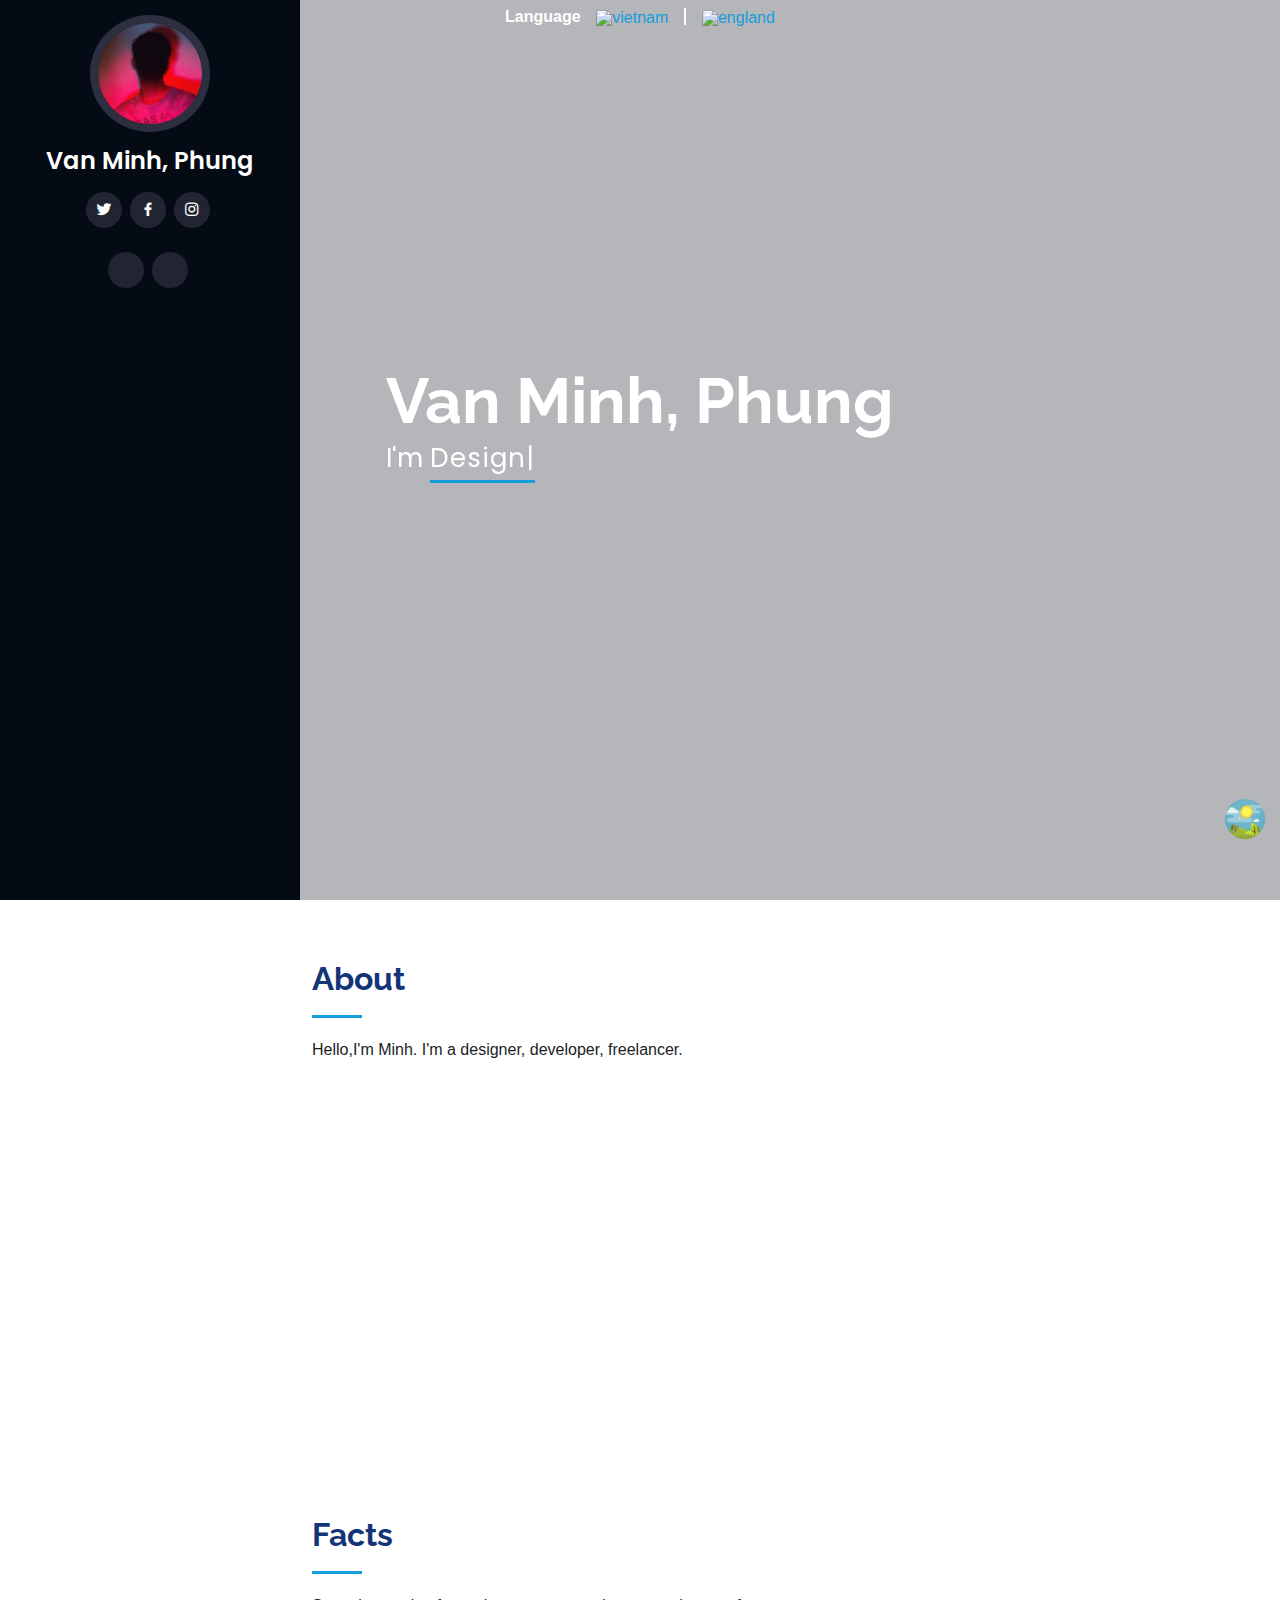
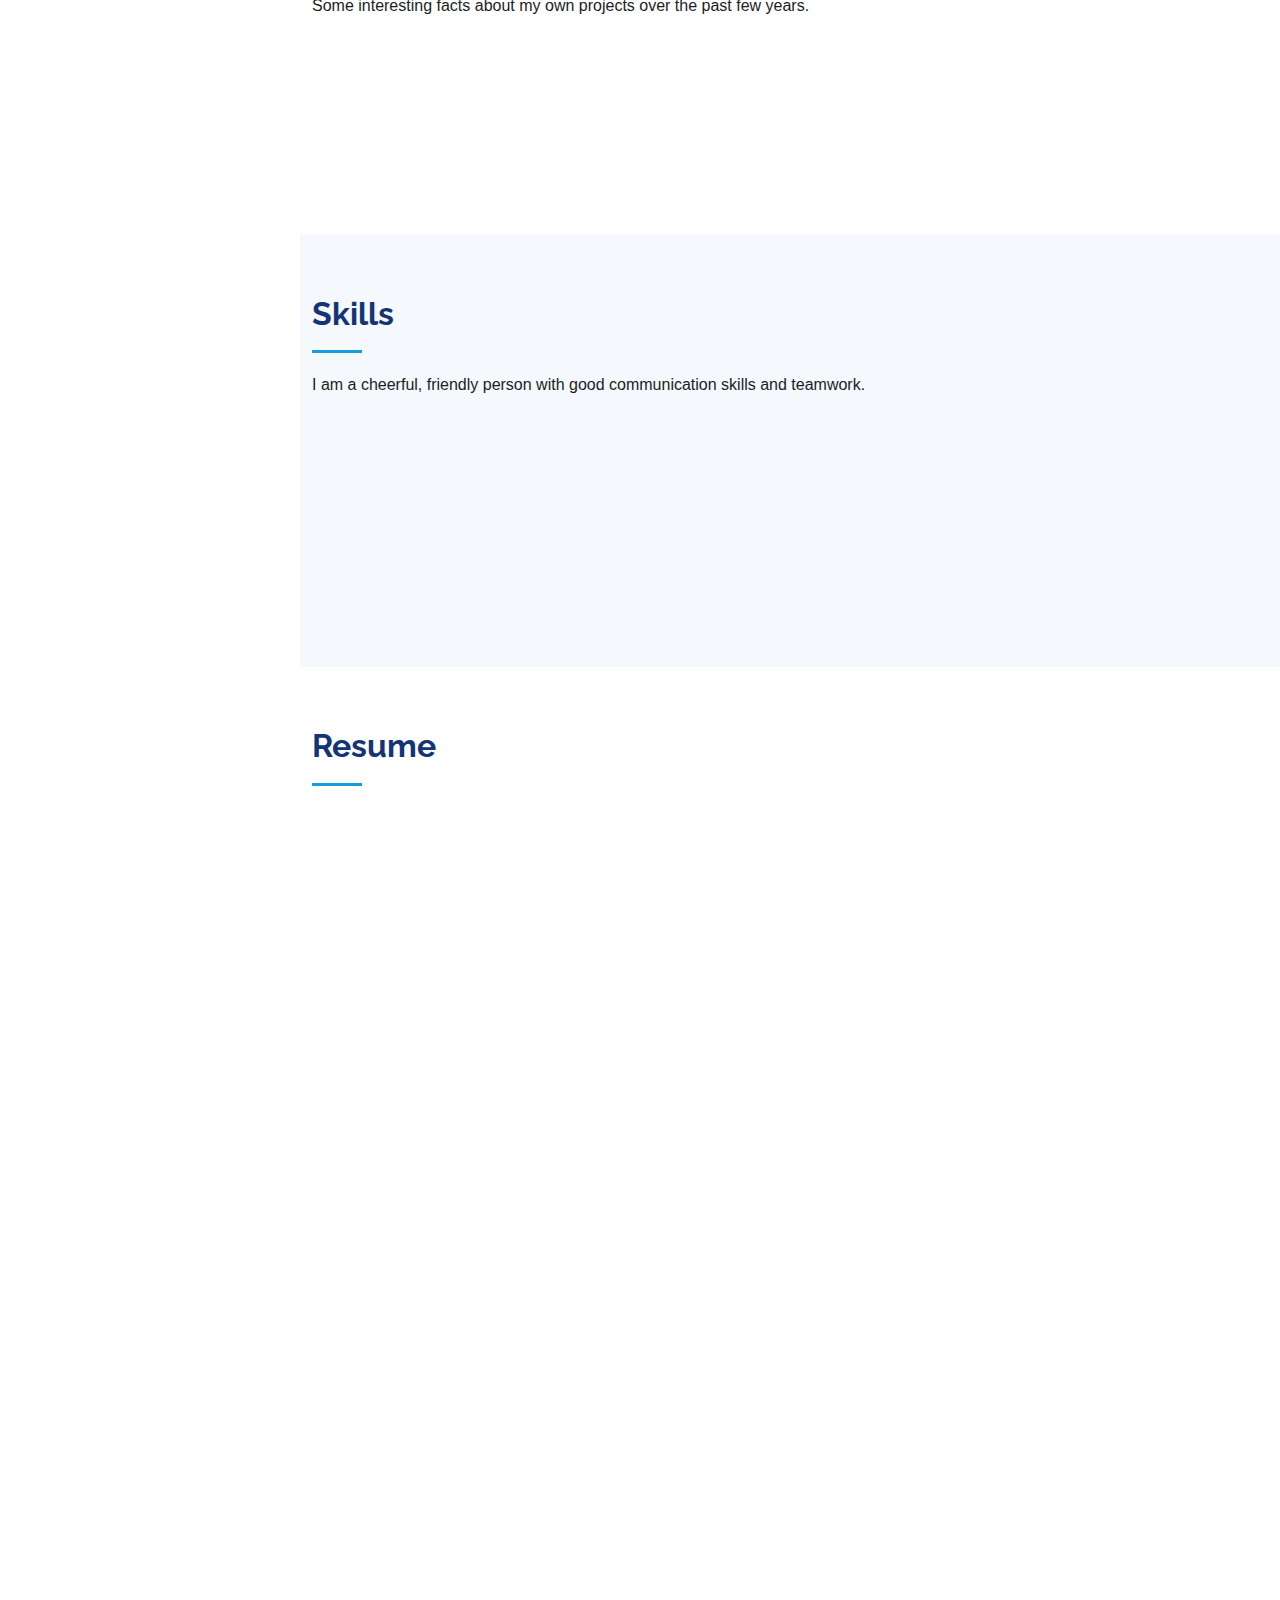
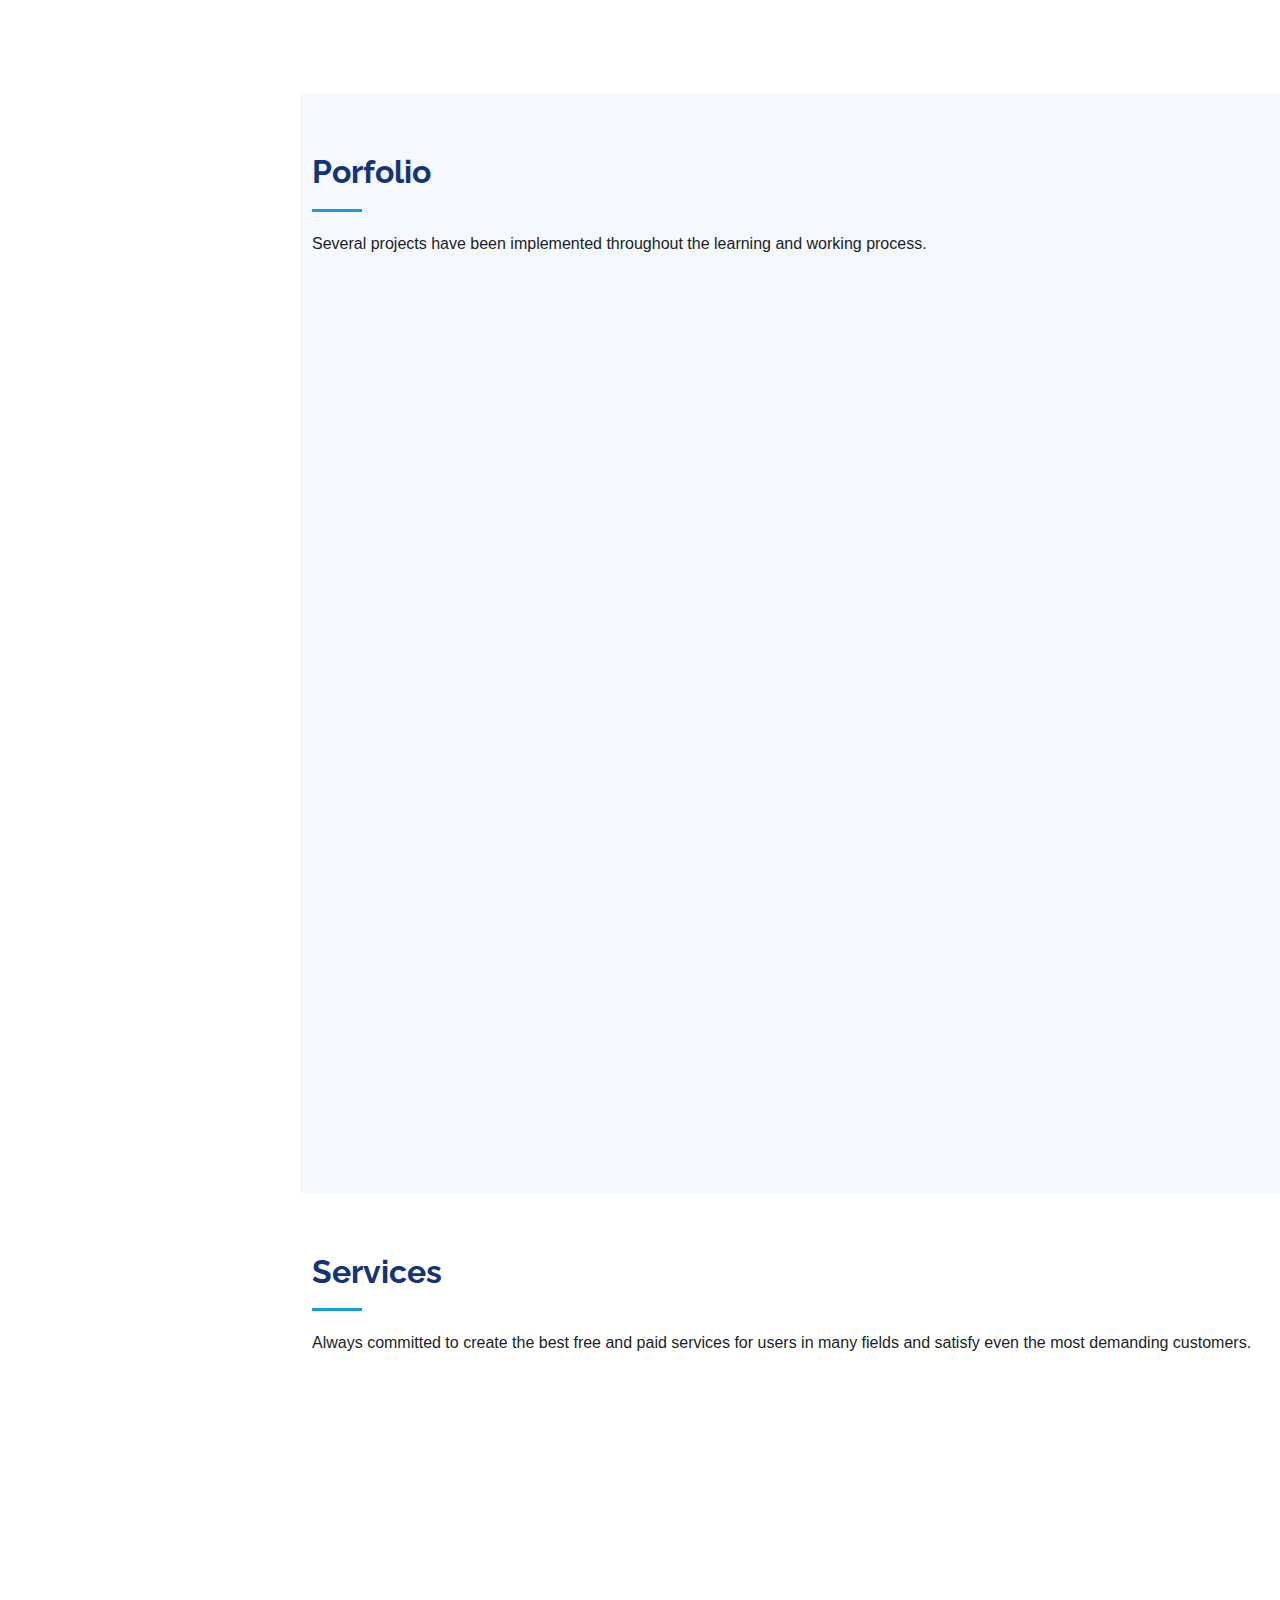
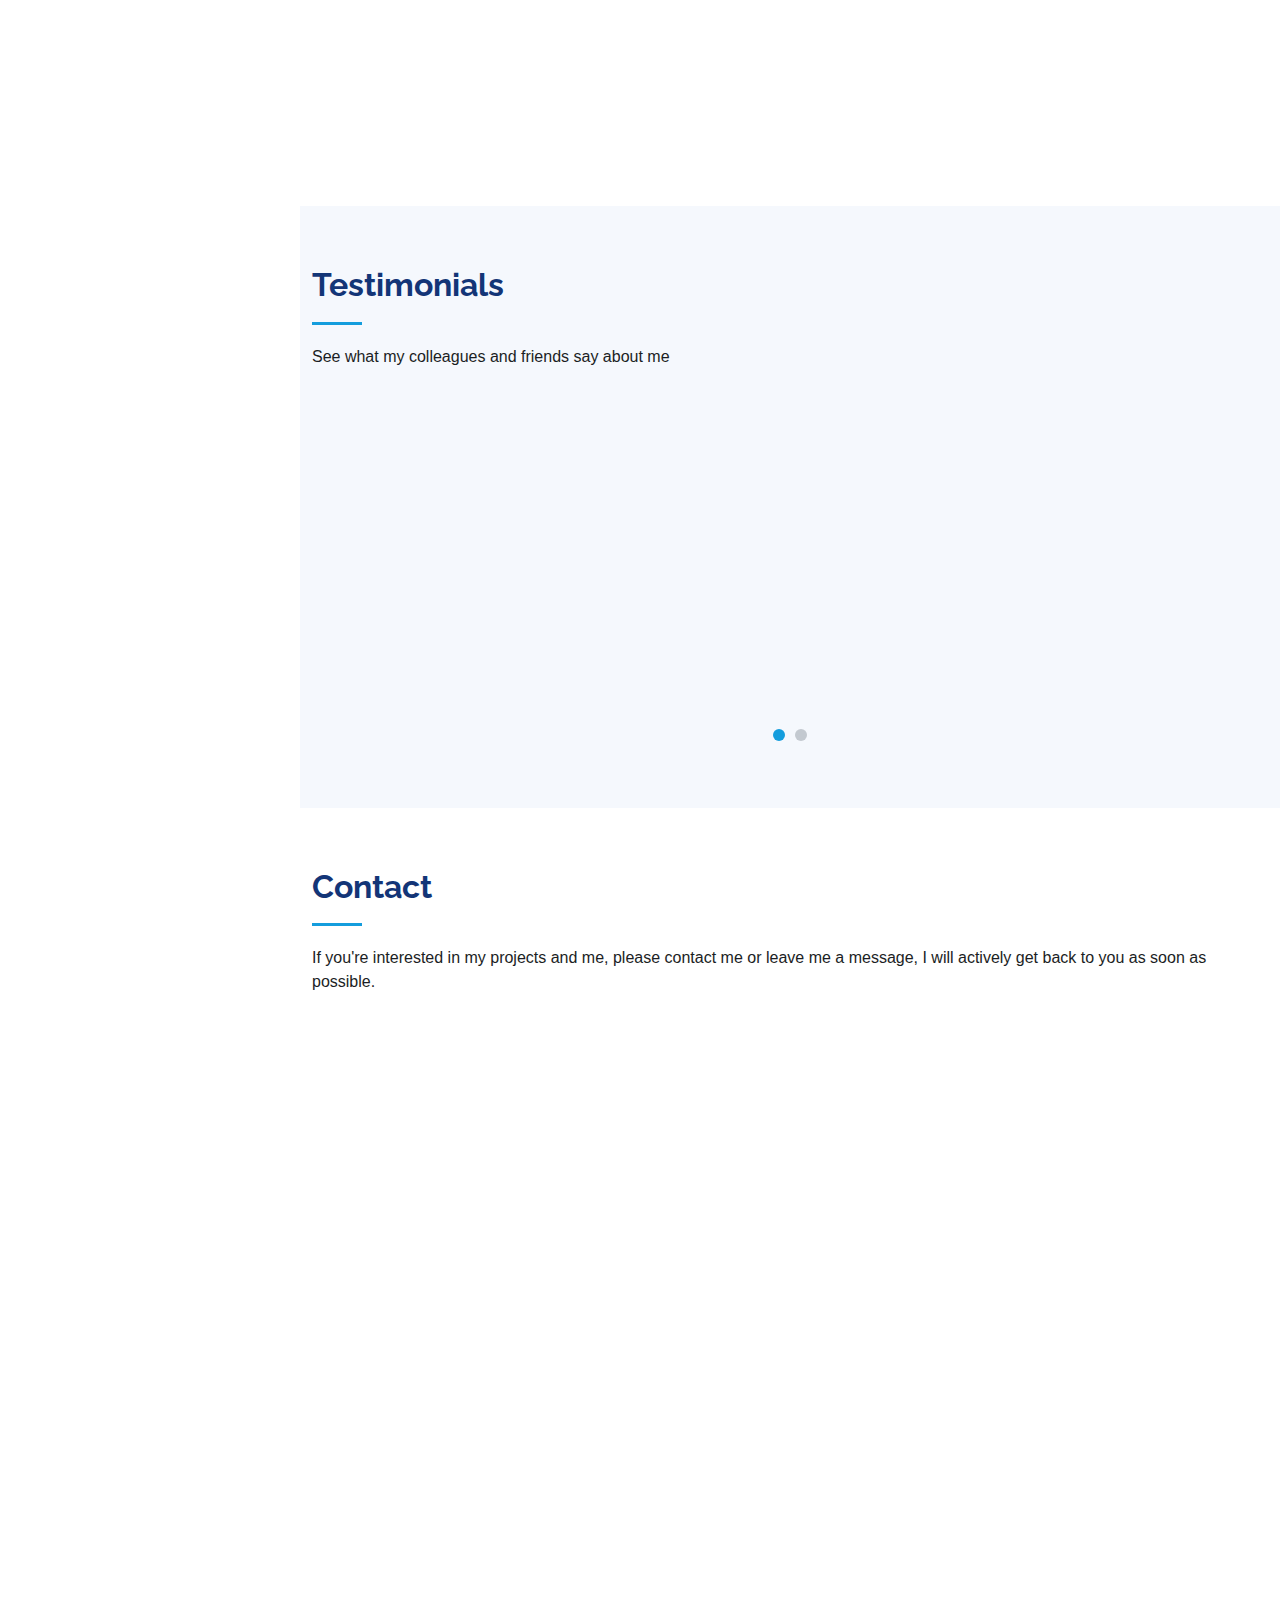
==== commit bb392d00: "Update profile.html" ====
--- a/profile.html
+++ b/profile.html
@@ -4,7 +4,7 @@
   <meta name="google-site-verification" content="xxrgv3jA4D9YxaGo-saIGn6azk2OG-ud2mWcKhaVb5M" />
   <meta charset="utf-8">
   <meta content="width=device-width, initial-scale=1.0" name="viewport">
-  <title>CV-Phung Van Minh</title>
+  <title>CV-Pham Truong</title>
   <meta content="" name="description">
   <meta content="" name="keywords">
 
@@ -92,13 +92,13 @@
     <div class="d-flex flex-column">
       <div class="profile">
         <img src="assets/img/profile-img.jpg" alt="" class="img-fluid rounded-circle">
-        <h1 class="text-light"><a class="lang" key="NAME" href="index.html">Phung Van Minh</a></h1>
+        <h1 class="text-light"><a class="lang" key="NAME" href="index.html">Phạm Trường</a></h1>
         <div class="social-links mt-3 text-center">
-          <a href="https://twitter.com/modunnn" target="blank" class="twitter"><i class="bx bxl-twitter"></i></a>
-          <a href="https://facebook.com/ooedin.oo"  target="blank" class="facebook"><i class="bx bxl-facebook"></i></a>
-          <a href="https://www.instagram.com/phung.minh88/" class="instagram" target="blank"><i class="bx bxl-instagram"></i></a>
+          <a href="https://twitter.com/PhmTrng68139086" target="blank" class="twitter"><i class="bx bxl-twitter"></i></a>
+          <a href="https://www.facebook.com/pamtrg"  target="blank" class="facebook"><i class="bx bxl-facebook"></i></a>
+          <a href="https://www.instagram.com/pamtrg" class="instagram" target="blank"><i class="bx bxl-instagram"></i></a>
           <!--<a href="#" class="google-plus"><i class="bx bxl-skype"></i></a>-->
-          <a href="https://www.linkedin.com/in/ph%C3%B9ng-minh-210bb11bb/" target="blank" class="linkedin"><i class="bx bxl-linkedin"></i></a>
+          <!--<a href="https://www.linkedin.com/in/ph%C3%B9ng-minh-210bb11bb/" target="blank" class="linkedin"><i class="bx bxl-linkedin"></i></a>
         </div>
       </div>
 
@@ -132,7 +132,7 @@
 </div>  
 
     <div class="hero-container" data-aos="fade-in">
-      <h1 class="lang" key="NAME">Phung Van Minh</h1>
+      <h1 class="lang" key="NAME">Phạm Trường</h1>
       <p>I'm <span  class="typed" data-typed-items="Designer, Developer, Freelancer"></span></p>
     </div>
   </section><!-- End Hero -->
@@ -145,7 +145,7 @@
 
         <div class="section-title">
           <h2 class="lang" key="ABOUT">About</h2>
-          <p class="lang" key="HELLO">Hello,I'm Minh. I'm Designer, Developer, Freelancer</p>
+          <p class="lang" key="HELLO">Hello,I'm Trường. I'm Designer, Developer, Freelancer</p>
         </div>
 
         <div class="row">
@@ -154,21 +154,21 @@
           </div>
           <div class="col-lg-8 pt-4 pt-lg-0 content" data-aos="fade-left">
             <h3 class="lang" key="UX/UI">UI/UX Designer &amp; Web Developer.</h3>
-            <p class="font-italic"><span class="lang" key="ABOUT ME">Some basics about me.</span></p>
+            <p class="font-italic"><span class="lang" key="ABOUT ME">What is the developer?</span></p>
             <div class="row">
               <div class="col-lg-6">
                 <ul>
                   <li><i class="icofont-rounded-right"></i> <strong class="lang" key="BIRTHDAY">Birthday:</strong> 8 Aug 1998</li>
                   <li><i class="icofont-rounded-right"></i> <strong class="lang" key="WEBSITE">Website: </strong> Mundo291.github.io/CV/</li>
-                  <li><i class="icofont-rounded-right"></i> <strong class="lang" key="PHONE">Phone:</strong> +84 337980497</li>
-                  <li><i class="icofont-rounded-right"></i> <strong class="lang" key="CITY">City:</strong> Ha Noi, VN</li>
+                  <li><i class="icofont-rounded-right"></i> <strong class="lang" key="PHONE">Phone:</strong> +84 918189170</li>
+                  <li><i class="icofont-rounded-right"></i> <strong class="lang" key="CITY">City:</strong> Thanh Hoa, VN</li>
                 </ul>
               </div>
               <div class="col-lg-6">
                 <ul>
                   <li><i class="icofont-rounded-right"></i> <strong class="lang" key="AGE">Age:</strong> 22</li>
                   <li><i class="icofont-rounded-right"></i> <strong class="lang" key="DEGREE">Degree:</strong><span class="lang" key="BACHELOR">Bachelor’s</span></li>
-                  <li><i class="icofont-rounded-right"></i> <strong>Email:</strong> minhphung8898@gmail.com</li>
+                  <li><i class="icofont-rounded-right"></i> <strong>Email:</strong> pamtrg663@gmail.com</li>
                   <li><i class="icofont-rounded-right"></i> <strong class="lang" key="FREELANCE">Freelance:</strong><span class="lang" key="FREELANCE1" >Freelancer</span></li>
                 </ul>
               </div>
